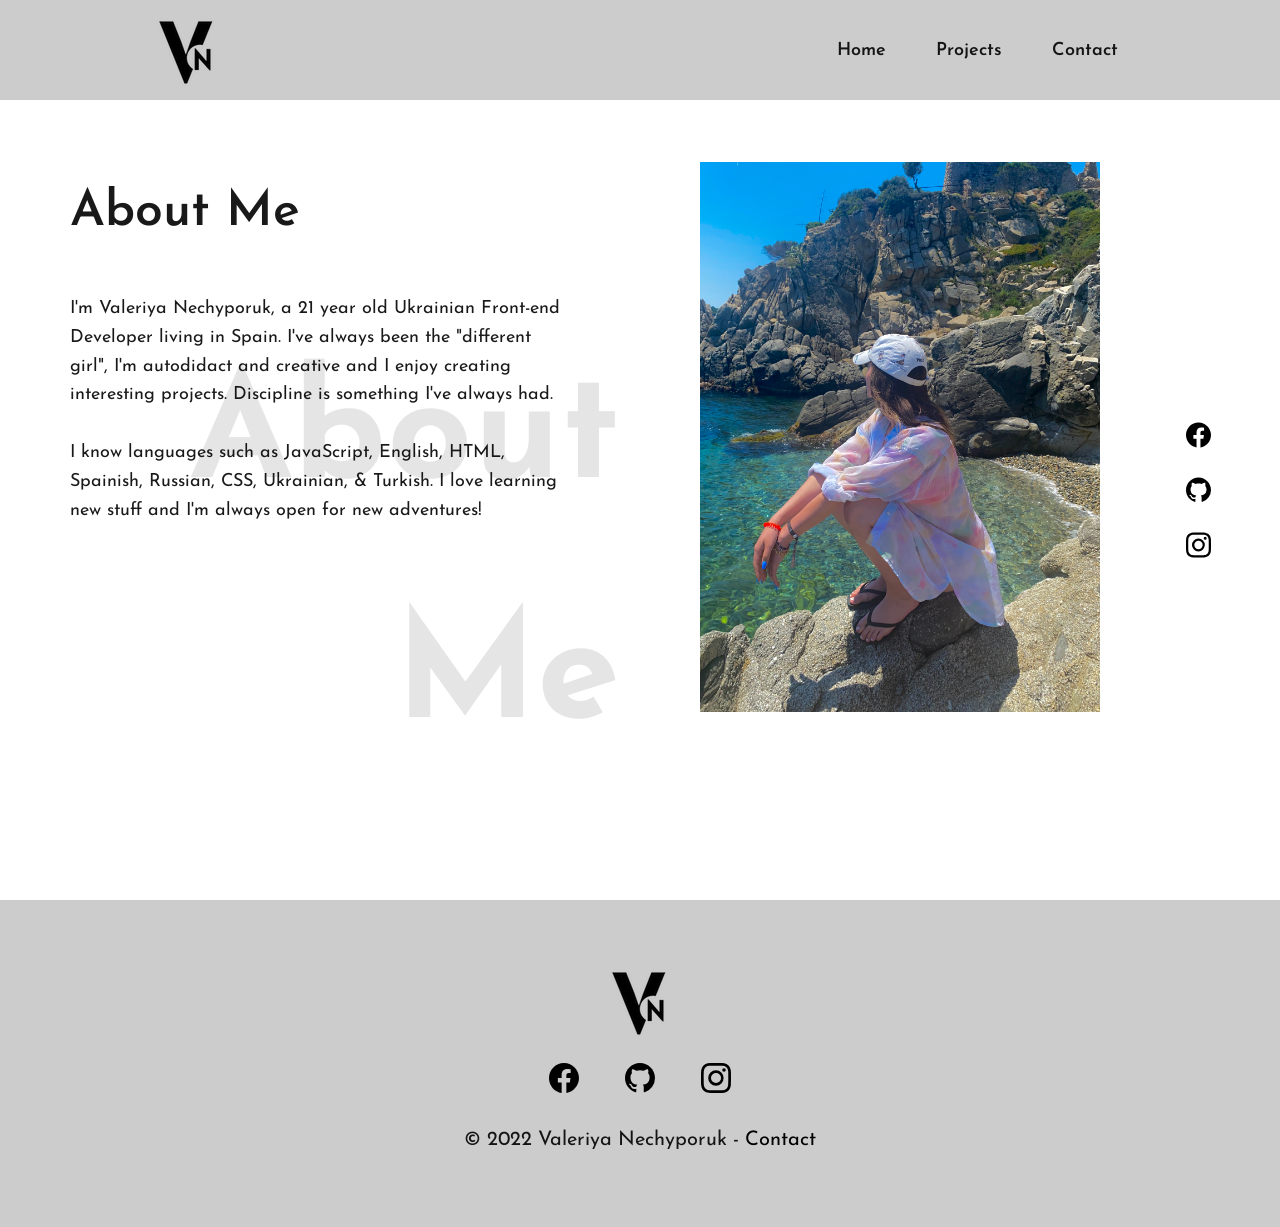
==== about-me.html @ a61e8189 "." ====
<!DOCTYPE html>
<html lang="en">
<head>
    <meta charset="UTF-8">
    <meta http-equiv="X-UA-Compatible" content="IE=edge">
    <meta name="viewport" content="width=device-width, initial-scale=1.0">
    <link rel="stylesheet" href="./styles/style.css">
    <title>About Me</title>
</head>
<body>
    <div class="wrapper">
        <header class="header2">
            <div class="container2">
                <div class="header2__wrap">
                    <div class="header2__nav">
                        <div class="header2__logo">
                            <a href="#" class="header2__logo-link">
                                <img src="./images/logo.png" alt="">
                            </a>
                        </div>
                        <ul class="header2__nav-list">
                            <li class="header2__nav-item">
                                <a href="./index.html" class="header2__nav-item-link">Home</a>
                            </li>
                            <li class="header2__nav-item">
                                <a href="#" class="header2__nav-item-link">Projects</a>
                            </li>
                            <li class="header2__nav-item">
                                <a href="#" class="header2__nav-item-link">Contact</a>
                            </li>
                        </ul>
                    </div>
                    <div class="header2__wrap2">
                        <div class="header2__col">
                            <div class="header2__info">
                                <h1 class="header2__title">About Me</h1>
                                <p class="header2__descr">I'm Valeriya Nechyporuk, a 21 year old Ukrainian Front-end Developer living in Spain.
                                    I've always been the "different girl", I'm autodidact and creative and I enjoy creating interesting
                                    projects.
                                    Discipline is something I've always had. <br><br>
                                    I know languages such as JavaScript, English, HTML, Spainish, Russian, CSS, Ukrainian, & Turkish.
                                    I love learning new stuff and I'm always open for new adventures!
                                </p>
                                <h2 class="header2__bg-text">About Me</h2>
                                <!-- <div class="header2__button">
                                    <a href="./index.html" class="btn">Ok, let's go back</a>
                                </div> -->
                            </div>
                        </div>
                        <div class="header2__col">
                            <div class="header2__image">
                                <img src="./images/lera.jpg" height="550px" width="400px">
                            </div>
                        </div>
                    </div>
                    <div class="header2__socials">
                        <a href="#">
                            <svg xmlns="http://www.w3.org/2000/svg" width="30" height="30" fill="currentColor"
                                class="bi bi-facebook" viewBox="0 0 16 16">
                                <path
                                    d="M16 8.049c0-4.446-3.582-8.05-8-8.05C3.58 0-.002 3.603-.002 8.05c0 4.017 2.926 7.347 6.75 7.951v-5.625h-2.03V8.05H6.75V6.275c0-2.017 1.195-3.131 3.022-3.131.876 0 1.791.157 1.791.157v1.98h-1.009c-.993 0-1.303.621-1.303 1.258v1.51h2.218l-.354 2.326H9.25V16c3.824-.604 6.75-3.934 6.75-7.951z" />
                            </svg>
                        </a>
                        <a href="https://github.com/valeriyanechy">
                            <svg xmlns="http://www.w3.org/2000/svg" width="30" height="30" fill="currentColor"
                                class="bi bi-github" viewBox="0 0 16 16">
                                <path
                                    d="M8 0C3.58 0 0 3.58 0 8c0 3.54 2.29 6.53 5.47 7.59.4.07.55-.17.55-.38 0-.19-.01-.82-.01-1.49-2.01.37-2.53-.49-2.69-.94-.09-.23-.48-.94-.82-1.13-.28-.15-.68-.52-.01-.53.63-.01 1.08.58 1.23.82.72 1.21 1.87.87 2.33.66.07-.52.28-.87.51-1.07-1.78-.2-3.64-.89-3.64-3.95 0-.87.31-1.59.82-2.15-.08-.2-.36-1.02.08-2.12 0 0 .67-.21 2.2.82.64-.18 1.32-.27 2-.27.68 0 1.36.09 2 .27 1.53-1.04 2.2-.82 2.2-.82.44 1.1.16 1.92.08 2.12.51.56.82 1.27.82 2.15 0 3.07-1.87 3.75-3.65 3.95.29.25.54.73.54 1.48 0 1.07-.01 1.93-.01 2.2 0 .21.15.46.55.38A8.012 8.012 0 0 0 16 8c0-4.42-3.58-8-8-8z" />
                            </svg>
                        </a>
                        <a href="#">
                            <svg xmlns="http://www.w3.org/2000/svg" width="30" height="30" fill="currentColor"
                                class="bi bi-instagram" viewBox="0 0 16 16">
                                <path
                                    d="M8 0C5.829 0 5.556.01 4.703.048 3.85.088 3.269.222 2.76.42a3.917 3.917 0 0 0-1.417.923A3.927 3.927 0 0 0 .42 2.76C.222 3.268.087 3.85.048 4.7.01 5.555 0 5.827 0 8.001c0 2.172.01 2.444.048 3.297.04.852.174 1.433.372 1.942.205.526.478.972.923 1.417.444.445.89.719 1.416.923.51.198 1.09.333 1.942.372C5.555 15.99 5.827 16 8 16s2.444-.01 3.298-.048c.851-.04 1.434-.174 1.943-.372a3.916 3.916 0 0 0 1.416-.923c.445-.445.718-.891.923-1.417.197-.509.332-1.09.372-1.942C15.99 10.445 16 10.173 16 8s-.01-2.445-.048-3.299c-.04-.851-.175-1.433-.372-1.941a3.926 3.926 0 0 0-.923-1.417A3.911 3.911 0 0 0 13.24.42c-.51-.198-1.092-.333-1.943-.372C10.443.01 10.172 0 7.998 0h.003zm-.717 1.442h.718c2.136 0 2.389.007 3.232.046.78.035 1.204.166 1.486.275.373.145.64.319.92.599.28.28.453.546.598.92.11.281.24.705.275 1.485.039.843.047 1.096.047 3.231s-.008 2.389-.047 3.232c-.035.78-.166 1.203-.275 1.485a2.47 2.47 0 0 1-.599.919c-.28.28-.546.453-.92.598-.28.11-.704.24-1.485.276-.843.038-1.096.047-3.232.047s-2.39-.009-3.233-.047c-.78-.036-1.203-.166-1.485-.276a2.478 2.478 0 0 1-.92-.598 2.48 2.48 0 0 1-.6-.92c-.109-.281-.24-.705-.275-1.485-.038-.843-.046-1.096-.046-3.233 0-2.136.008-2.388.046-3.231.036-.78.166-1.204.276-1.486.145-.373.319-.64.599-.92.28-.28.546-.453.92-.598.282-.11.705-.24 1.485-.276.738-.034 1.024-.044 2.515-.045v.002zm4.988 1.328a.96.96 0 1 0 0 1.92.96.96 0 0 0 0-1.92zm-4.27 1.122a4.109 4.109 0 1 0 0 8.217 4.109 4.109 0 0 0 0-8.217zm0 1.441a2.667 2.667 0 1 1 0 5.334 2.667 2.667 0 0 1 0-5.334z" />
                            </svg>
                        </a>
                    </div>
                </div>
            </div>
        </header>
        <footer class="footer2">
            <div class="container">
                <div class="footer__wrap">
                    <div class="footer__logo">
                        <a href="#" class="footer__logo-link">
                            <img src="./images/logo.png" alt="">
                        </a>
                    </div>
                    <div class="footer__socials">
                        <ul class="footer__links">
                            <li>
                                <a href="#">
                                    <svg xmlns="http://www.w3.org/2000/svg" width="30" height="30" fill="currentColor"
                                        class="bi bi-facebook" viewBox="0 0 16 16">
                                        <path
                                            d="M16 8.049c0-4.446-3.582-8.05-8-8.05C3.58 0-.002 3.603-.002 8.05c0 4.017 2.926 7.347 6.75 7.951v-5.625h-2.03V8.05H6.75V6.275c0-2.017 1.195-3.131 3.022-3.131.876 0 1.791.157 1.791.157v1.98h-1.009c-.993 0-1.303.621-1.303 1.258v1.51h2.218l-.354 2.326H9.25V16c3.824-.604 6.75-3.934 6.75-7.951z" />
                                    </svg>
                                </a>
                            </li>
                            <li>
                                <a href="https://github.com/valeriyanechy">
                                    <svg xmlns="http://www.w3.org/2000/svg" width="30" height="30" fill="currentColor"
                                        class="bi bi-github" viewBox="0 0 16 16">
                                        <path
                                            d="M8 0C3.58 0 0 3.58 0 8c0 3.54 2.29 6.53 5.47 7.59.4.07.55-.17.55-.38 0-.19-.01-.82-.01-1.49-2.01.37-2.53-.49-2.69-.94-.09-.23-.48-.94-.82-1.13-.28-.15-.68-.52-.01-.53.63-.01 1.08.58 1.23.82.72 1.21 1.87.87 2.33.66.07-.52.28-.87.51-1.07-1.78-.2-3.64-.89-3.64-3.95 0-.87.31-1.59.82-2.15-.08-.2-.36-1.02.08-2.12 0 0 .67-.21 2.2.82.64-.18 1.32-.27 2-.27.68 0 1.36.09 2 .27 1.53-1.04 2.2-.82 2.2-.82.44 1.1.16 1.92.08 2.12.51.56.82 1.27.82 2.15 0 3.07-1.87 3.75-3.65 3.95.29.25.54.73.54 1.48 0 1.07-.01 1.93-.01 2.2 0 .21.15.46.55.38A8.012 8.012 0 0 0 16 8c0-4.42-3.58-8-8-8z" />
                                    </svg>
                                </a>
                            </li>
                            <li>
                                <a href="#">
                                    <svg xmlns="http://www.w3.org/2000/svg" width="30" height="30" fill="currentColor"
                                        class="bi bi-instagram" viewBox="0 0 16 16">
                                        <path
                                            d="M8 0C5.829 0 5.556.01 4.703.048 3.85.088 3.269.222 2.76.42a3.917 3.917 0 0 0-1.417.923A3.927 3.927 0 0 0 .42 2.76C.222 3.268.087 3.85.048 4.7.01 5.555 0 5.827 0 8.001c0 2.172.01 2.444.048 3.297.04.852.174 1.433.372 1.942.205.526.478.972.923 1.417.444.445.89.719 1.416.923.51.198 1.09.333 1.942.372C5.555 15.99 5.827 16 8 16s2.444-.01 3.298-.048c.851-.04 1.434-.174 1.943-.372a3.916 3.916 0 0 0 1.416-.923c.445-.445.718-.891.923-1.417.197-.509.332-1.09.372-1.942C15.99 10.445 16 10.173 16 8s-.01-2.445-.048-3.299c-.04-.851-.175-1.433-.372-1.941a3.926 3.926 0 0 0-.923-1.417A3.911 3.911 0 0 0 13.24.42c-.51-.198-1.092-.333-1.943-.372C10.443.01 10.172 0 7.998 0h.003zm-.717 1.442h.718c2.136 0 2.389.007 3.232.046.78.035 1.204.166 1.486.275.373.145.64.319.92.599.28.28.453.546.598.92.11.281.24.705.275 1.485.039.843.047 1.096.047 3.231s-.008 2.389-.047 3.232c-.035.78-.166 1.203-.275 1.485a2.47 2.47 0 0 1-.599.919c-.28.28-.546.453-.92.598-.28.11-.704.24-1.485.276-.843.038-1.096.047-3.232.047s-2.39-.009-3.233-.047c-.78-.036-1.203-.166-1.485-.276a2.478 2.478 0 0 1-.92-.598 2.48 2.48 0 0 1-.6-.92c-.109-.281-.24-.705-.275-1.485-.038-.843-.046-1.096-.046-3.233 0-2.136.008-2.388.046-3.231.036-.78.166-1.204.276-1.486.145-.373.319-.64.599-.92.28-.28.546-.453.92-.598.282-.11.705-.24 1.485-.276.738-.034 1.024-.044 2.515-.045v.002zm4.988 1.328a.96.96 0 1 0 0 1.92.96.96 0 0 0 0-1.92zm-4.27 1.122a4.109 4.109 0 1 0 0 8.217 4.109 4.109 0 0 0 0-8.217zm0 1.441a2.667 2.667 0 1 1 0 5.334 2.667 2.667 0 0 1 0-5.334z" />
                                    </svg>
                                </a>
                            </li>
                        </ul>
                        <div class="footer__contact">
                            ©
                            <script>
                                document.write(newDate().getFullYear() + ' ');
                            </script>
                            2022 Valeriya Nechyporuk -
                            <a href="mailto:valeriyanechyporuk@gmail.com" class="contact-link">Contact</a>
                        </div>
                    </div>
                </div>
            </div>
        </footer>
    </div> 
</body>
</html>
---- styles/style.css ----
@import url("https://fonts.googleapis.com/css2?family=Roboto+Mono:ital,wght@0,300;0,400;0,500;0,700;1,300&display=swap");
@import url("https://fonts.googleapis.com/css2?family=Josefin+Sans:wght@300;400;500;600&display=swap");
* {
  box-sizing: border-box;
}
*:before, *:after {
  box-sizing: border-box;
}

html, body {
  height: 100%;
}

body {
  margin: 0;
  font: 400 20px/1.6 "Josefin Sans", Arial, Helvetica, sans-serif;
  color: rgba(0, 0, 0, 0.9);
  background-color: #fff;
}

ul, ol, li {
  margin: 0;
  padding: 0;
  list-style: none;
}

h1, h2, h3, h4, h5, h6, p, span {
  margin: 0;
}

a {
  text-decoration: none;
  color: #000;
  transition: all 0.3s;
}

.wrapper {
  overflow: hidden;
}

.container {
  max-width: 1170px;
  margin: 0 auto;
}

.container2 {
  margin: 0 auto;
}

.btn {
  font-family: "Josefin Sans", Arial, Helvetica, sans-serif;
  font-size: 18px;
  display: inline-flex;
  justify-content: center;
  align-items: center;
  text-align: center;
  cursor: pointer;
  width: 175px;
  height: 50px;
  font-weight: 500;
  border-radius: 10px 10px;
  padding: 5px 5px;
  border: 1px solid #00a1ff;
  color: #000;
  background-color: #fff;
  transition: all 0.3s;
}
.btn-items {
  font-family: "Josefin Sans", Arial, Helvetica, sans-serif;
  font-size: 15px;
  display: inline-flex;
  justify-content: center;
  align-items: center;
  text-align: center;
  cursor: pointer;
  width: 145px;
  height: 40px;
  font-weight: 500;
  border-radius: 10px 10px;
  padding: 5px 5px;
  border: 1px solid #00a1ff;
  color: #fff;
  background-color: #00a1ff;
  transition: all 0.3s;
}
.btn-items:hover {
  box-shadow: 0px 7px 10px rgba(0, 26, 255, 0.301);
  background-color: #fff;
  color: #000;
}
.btn:hover {
  box-shadow: 0px 7px 10px rgba(0, 26, 255, 0.301);
  background-color: #00a1ff;
  color: #fff;
}

.header {
  padding: 0 0 50px;
}
.header__wrap {
  min-height: 100vh;
  display: flex;
  flex-direction: column;
}
.header__nav {
  display: flex;
  justify-content: space-between;
  align-items: center;
  z-index: 1;
}
.header__nav-list {
  display: flex;
}
.header__nav-item {
  padding: 0 25px;
}
.header__nav-item-link {
  position: relative;
  color: rgba(0, 0, 0, 0.9);
  font-family: "Josefin Sans", Arial, Helvetica, sans-serif;
  font-size: 18px;
  font-weight: 600;
}
.header__nav-item-link:before {
  position: absolute;
  content: "";
  left: 0;
  bottom: -3px;
  width: 0;
  height: 2px;
  background-color: #00a1ff;
  transition: all 0.3s;
}
.header__nav-item-link:hover::before {
  width: 50%;
}
.header__nav-item-link:after {
  position: absolute;
  content: "";
  right: 0;
  bottom: -3px;
  width: 0;
  height: 2px;
  background-color: #00a1ff;
  transition: all 0.3s;
}
.header__nav-item-link:hover::after {
  width: 50%;
}
.header__logo {
  z-index: 1;
  line-height: 0;
}
.header__logo-link {
  display: block;
  position: relative;
  overflow: hidden;
}
.header__info {
  flex-grow: 1;
  display: flex;
  flex-direction: column;
  justify-content: center;
  padding-bottom: 35px;
}
.header__image {
  left: 0;
  top: 0;
  position: absolute;
  background: no-repeat left center/cover;
}
.header__title {
  z-index: 1;
  margin-bottom: 30px;
  max-width: 575px;
  height: 50px;
  width: 22ch;
  font: 600 50px/0.9 "Josefin Sans", Arial, Helvetica, sans-serif;
  animation: write 2s steps(19), blink 0.5s step-end infinite alternate;
  white-space: nowrap;
  overflow: hidden;
}
.header__descr {
  z-index: 1;
  margin-bottom: 30px;
  max-width: 210px;
  font-size: 18px;
  font-style: italic;
  transition: all 0.3s;
}
.header__descr:hover {
  color: #00a1ff;
}
.header__button {
  z-index: 1;
  display: flex;
  margin: 0 0 20px;
}
.header__socials {
  z-index: 1;
  position: absolute;
  right: 5%;
  bottom: 35%;
}
.header__socials svg {
  width: 25px;
  display: block;
  margin: 25px 5px;
  transition: all 0.3s;
}
.header__socials svg:hover {
  color: #910aff;
}
.header__scroll {
  position: relative;
  z-index: 1;
  left: 50%;
  width: 20px;
  height: 20px;
  transform: rotate(45deg);
}
.header__scroll span {
  position: absolute;
  left: 0;
  top: 0;
  width: 100%;
  height: 100%;
  box-sizing: border-box;
  border: none;
  border-bottom: 2px solid #00a1ff;
  border-right: 2px solid #00a1ff;
  animation: animate 1s linear infinite;
}
.header__scroll span:nth-child(1) {
  top: -30px;
  left: -30px;
  animation-delay: 0s;
}
.header__scroll span:nth-child(2) {
  top: -15px;
  left: -15px;
  animation-delay: 0.3s;
}
.header__scroll span:nth-child(3) {
  top: 0;
  left: 0;
  animation-delay: 0.5s;
}
.header__scroll span:nth-child(4) {
  top: 15px;
  left: 15px;
  animation-delay: 0.7s;
}

@keyframes animate {
  0% {
    border-color: rgba(255, 13, 13, 0.925);
    transform: translate(0, 0);
  }
  20% {
    border-color: #ffe600;
    transform: translate(15px, 15px);
  }
  100% {
    border-color: #00a1ff;
  }
}
@keyframes write {
  from {
    width: 0;
  }
}
@keyframes blink {
  50% {
    border-color: transparent;
  }
}
.main {
  padding: 50px 0;
  background-color: #f3f3f3;
}
.main__wrap {
  letter-spacing: -0.36em;
  margin: 0 -15px;
  position: relative;
}
.main__text {
  display: block;
  overflow: hidden;
  letter-spacing: normal;
}
.main__text-title {
  text-align: center;
  margin: 20px 0;
  font: 600 40px/1.3 "Josefin Sans", Arial, Helvetica, sans-serif;
}
.main__text-descr {
  margin: 30px 0;
  font-weight: 300;
  font-size: 20px;
  text-align: center;
}
.main__item {
  margin: 30px 0 120px;
}
.main__item-img {
  display: block;
  position: relative;
  margin-left: auto;
  margin-right: auto;
  background-size: cover;
  background-repeat: no-repeat;
  width: 72%;
  opacity: 1;
  height: 480px;
  background-position: 50%;
  box-shadow: 0 20px 80px 0 rgba(0, 0, 0, 0.45);
  transition: all 0.35s ease;
}
.main__item-img-image {
  filter: brightness(50%);
  z-index: -99;
}
.main__item-img span {
  position: absolute;
  visibility: hidden;
  opacity: 0;
  letter-spacing: normal;
  top: -50px;
  right: -33px;
  font-size: 140px;
  font-weight: 600;
  z-index: 99;
  color: #fff;
  transform: all 0.3s;
}
.main__item-img:hover::before {
  transform: scaleX(0);
  transform-origin: bottom right;
}
.main__item-img:hover::before {
  transform: scaleX(1);
  transform-origin: bottom left;
}
.main__item-img:before {
  content: " ";
  transform-origin: bottom right;
  display: block;
  position: absolute;
  background: linear-gradient(90deg, rgba(6, 0, 120, 0.587272409) 0%, rgba(9, 9, 121, 0.6236869748) 2%, rgba(0, 170, 255, 0.5396533613) 100%);
  top: 0;
  right: 0;
  bottom: 0;
  left: 0;
  inset: 0 0 0 0;
  transition: transform 0.3s ease;
  transform: scaleX(0);
  z-index: 99;
}
.main__item-img:hover span {
  visibility: visible;
  opacity: 1;
  transform: scale(1.1);
}
.main__item-text {
  letter-spacing: normal;
  display: block;
  position: absolute;
  top: 60%;
  left: 5%;
  z-index: 99;
  transition: all 0.3s;
}
.main__item-text-title {
  color: #fff;
  font: 600 40px/1.3 "Josefin Sans", Arial, Helvetica, sans-serif;
}
.main__item-text-descr {
  padding: 10px 0;
  color: #fff;
  font-size: 20px;
  font-style: italic;
}
.main__item-text-btn {
  padding-top: 10px;
}
.main__item-text:hover {
  transform: scale(1.05);
}

.skills {
  padding: 20px 0;
  background-color: #2f324b;
}
.skills__wrap {
  width: 90%;
  max-width: 900px;
  margin: 10px auto;
  text-align: center;
}
.skills__info {
  display: block;
  overflow: hidden;
  letter-spacing: normal;
}
.skills__title {
  text-align: center;
  margin-bottom: 20px;
  font: 600 40px/1.3 "Josefin Sans", Arial, Helvetica, sans-serif;
  color: #fff;
}
.skills__badge {
  margin: 1.5em 3em;
  width: 6.4em;
  height: 6.4em;
  border-radius: 20%;
  display: inline-block;
  top: 0;
  transition: all 0.2s ease;
  box-shadow: 8px 10px 12px 3px rgba(0, 0, 0, 0.43);
  transition: all 0.3s;
}
.skills__badge:hover {
  transform: scale(1.1);
}
.skills__rounded {
  width: 70px;
  height: 70px;
  background: #fff;
  position: absolute;
  margin: 29px;
  z-index: 10;
  border-radius: 30%;
  box-shadow: 8px 8px 8px 2px rgba(0, 0, 0, 0.23);
}
.skills__rounded img {
  position: absolute;
  display: inline-block;
  top: 22%;
  left: 22%;
}

.blue {
  background: dodgerblue;
  color: deepskyblue;
}

.orange {
  background: #ff9900;
  color: #ff9900;
}

.gold {
  background: #ffe600;
  color: #ffe600;
}

.pink {
  background: #ff84cc;
  color: #ff84cc;
}

.footer {
  padding: 6% 0;
  background-color: rgba(181, 180, 180, 0.65);
  width: 100%;
}
.footer__wrap {
  margin: 0 auto;
  width: 1000px;
}
.footer__logo {
  z-index: 1;
  line-height: 0;
  text-align: center;
}
.footer__logo-link {
  display: block;
  position: relative;
  overflow: hidden;
  margin: 0 auto 12px;
}
.footer__socials {
  position: relative;
  width: 100%;
  text-align: center !important;
}
.footer__links {
  display: block;
  padding: 0;
  margin: 10px 0;
  text-align: center;
}
.footer__links li {
  display: inline-block;
  padding: 0 20px;
  transition: all 0.3s;
}
.footer__links li svg:hover {
  color: #910aff;
}
.footer__contact {
  margin: 20px 0;
}

.contact-link {
  position: relative;
}
.contact-link:before {
  position: absolute;
  content: "";
  left: 0;
  bottom: -3px;
  width: 0;
  height: 2px;
  background-color: #00a1ff;
  transition: all 0.3s;
}
.contact-link:hover::before {
  width: 50%;
}
.contact-link:after {
  position: absolute;
  content: "";
  right: 0;
  bottom: -3px;
  width: 0;
  height: 2px;
  background-color: #00a1ff;
  transition: all 0.3s;
}
.contact-link:hover::after {
  width: 50%;
}

#btn_back-to-top {
  position: fixed;
  bottom: 30px;
  right: 35px;
  width: 50px;
  height: 45px;
  background-color: transparent;
  display: none;
}
#btn_back-to-top:hover {
  background-color: #00a1ff;
}
#btn_back-to-top span {
  color: #00a1ff;
  top: 2px;
}
#btn_back-to-top:hover span {
  color: #fff;
}

.header2__wrap {
  min-height: 100vh;
  display: flex;
  flex-direction: column;
}
.header2__nav {
  display: flex;
  justify-content: space-between;
  align-items: center;
  background-color: rgba(0, 0, 0, 0.2);
  z-index: 1;
  padding: 0 137px;
}
.header2__nav-list {
  display: flex;
}
.header2__nav-item {
  padding: 0 25px;
}
.header2__nav-item-link {
  position: relative;
  color: rgba(0, 0, 0, 0.9);
  font-family: "Josefin Sans", Arial, Helvetica, sans-serif;
  font-size: 18px;
  font-weight: 600;
}
.header2__nav-item-link:before {
  position: absolute;
  content: "";
  left: 0;
  bottom: -3px;
  width: 0;
  height: 2px;
  background-color: #00a1ff;
  transition: all 0.3s;
}
.header2__nav-item-link:hover::before {
  width: 50%;
}
.header2__nav-item-link:after {
  position: absolute;
  content: "";
  right: 0;
  bottom: -3px;
  width: 0;
  height: 2px;
  background-color: #00a1ff;
  transition: all 0.3s;
}
.header2__nav-item-link:hover::after {
  width: 50%;
}
.header2__logo {
  z-index: 1;
  line-height: 0;
}
.header2__logo-link {
  display: block;
  position: relative;
  overflow: hidden;
}
.header2__wrap2 {
  letter-spacing: -0.36em;
  margin: 30px 50px;
}
.header2__col {
  width: 50%;
  display: inline-block;
  letter-spacing: normal;
  vertical-align: middle;
}
.header2__info {
  margin: 0 20px;
  background-color: transparent;
}
.header2__title {
  margin-top: 60px;
  text-align: left;
  font: 600 50px/0.9 "Josefin Sans", Arial, Helvetica, sans-serif;
}
.header2__descr {
  max-width: 500px;
  margin: 60px 0;
  font-size: 18px;
  transition: all 0.3s;
}
.header2__bg-text {
  position: relative;
  text-align: right;
  z-index: -1;
  bottom: 265px;
  left: 10%;
  height: 170px;
  width: 495px;
  font-size: 150px;
  color: rgba(0, 0, 0, 0.1);
}
.header2__image {
  display: block;
  position: relative;
  overflow: hidden;
  padding: 0 30px;
}
.header2__image img {
  margin: 0 30px;
}
.header2__socials {
  z-index: 1;
  position: absolute;
  right: 5%;
  bottom: 35%;
}
.header2__socials svg {
  width: 25px;
  display: block;
  margin: 25px 5px;
  transition: all 0.3s;
}
.header2__socials svg:hover {
  color: #910aff;
}

.footer2 {
  padding: 4% 0;
  background-color: rgba(0, 0, 0, 0.2);
  width: 100%;
}

/*# sourceMappingURL=style.css.map */
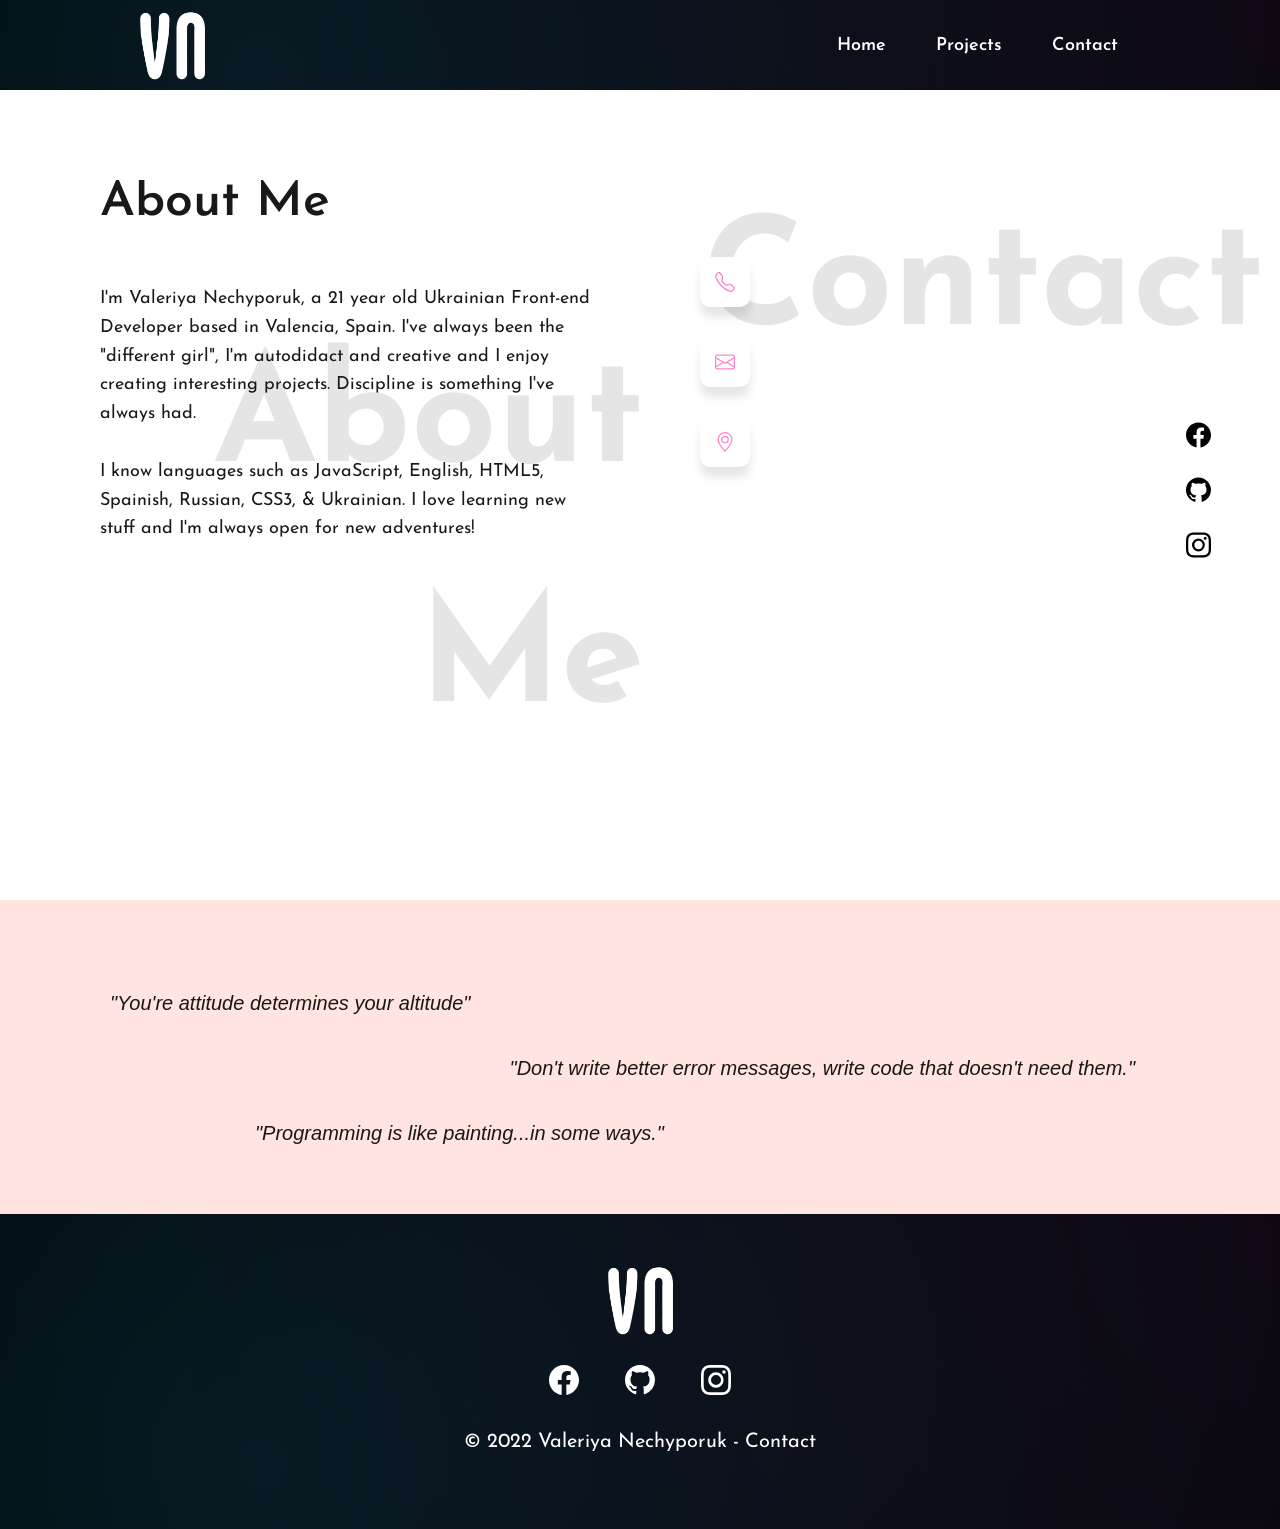
==== commit 22109ade: "changes" ====
--- a/about-me.html
+++ b/about-me.html
@@ -14,8 +14,8 @@
                 <div class="header2__wrap">
                     <div class="header2__nav">
                         <div class="header2__logo">
-                            <a href="#" class="header2__logo-link">
-                                <img src="./images/logo.png" alt="">
+                            <a href="./index.html" class="header2__logo-link">
+                                <img src="./images/logo-w.png" width="70px" height="70px">
                             </a>
                         </div>
                         <ul class="header2__nav-list">
@@ -34,23 +34,44 @@
                         <div class="header2__col">
                             <div class="header2__info">
                                 <h1 class="header2__title">About Me</h1>
-                                <p class="header2__descr">I'm Valeriya Nechyporuk, a 21 year old Ukrainian Front-end Developer living in Spain.
+                                <p class="header2__descr">I'm Valeriya Nechyporuk, a 21 year old Ukrainian Front-end Developer based in Valencia, Spain.
                                     I've always been the "different girl", I'm autodidact and creative and I enjoy creating interesting
                                     projects.
                                     Discipline is something I've always had. <br><br>
-                                    I know languages such as JavaScript, English, HTML, Spainish, Russian, CSS, Ukrainian, & Turkish.
+                                    I know languages such as JavaScript, English, HTML5, Spainish, Russian, CSS3, & Ukrainian.
                                     I love learning new stuff and I'm always open for new adventures!
                                 </p>
                                 <h2 class="header2__bg-text">About Me</h2>
-                                <!-- <div class="header2__button">
-                                    <a href="./index.html" class="btn">Ok, let's go back</a>
-                                </div> -->
                             </div>
                         </div>
                         <div class="header2__col">
-                            <div class="header2__image">
-                                <img src="./images/lera.jpg" height="550px" width="400px">
+                            <div class='header2__links'>
+                                <div class='header2__btn flex-center' id="phone">
+                                    <svg xmlns="http://www.w3.org/2000/svg" width="20" height="20" fill="currentColor" class="bi bi-telephone"
+                                        viewBox="0 0 16 16">
+                                        <path
+                                            d="M3.654 1.328a.678.678 0 0 0-1.015-.063L1.605 2.3c-.483.484-.661 1.169-.45 1.77a17.568 17.568 0 0 0 4.168 6.608 17.569 17.569 0 0 0 6.608 4.168c.601.211 1.286.033 1.77-.45l1.034-1.034a.678.678 0 0 0-.063-1.015l-2.307-1.794a.678.678 0 0 0-.58-.122l-2.19.547a1.745 1.745 0 0 1-1.657-.459L5.482 8.062a1.745 1.745 0 0 1-.46-1.657l.548-2.19a.678.678 0 0 0-.122-.58L3.654 1.328zM1.884.511a1.745 1.745 0 0 1 2.612.163L6.29 2.98c.329.423.445.974.315 1.494l-.547 2.19a.678.678 0 0 0 .178.643l2.457 2.457a.678.678 0 0 0 .644.178l2.189-.547a1.745 1.745 0 0 1 1.494.315l2.306 1.794c.829.645.905 1.87.163 2.611l-1.034 1.034c-.74.74-1.846 1.065-2.877.702a18.634 18.634 0 0 1-7.01-4.42 18.634 18.634 0 0 1-4.42-7.009c-.362-1.03-.037-2.137.703-2.877L1.885.511z" />
+                                    </svg><a href="tel:+34674419965">+34 674419965</a>
+                                </div>
+                            
+                                <div class='header2__btn flex-center' id="email">
+                                    <svg xmlns="http://www.w3.org/2000/svg" width="20" height="20" fill="currentColor" class="bi bi-envelope"
+                                        viewBox="0 0 16 16">
+                                        <path
+                                            d="M0 4a2 2 0 0 1 2-2h12a2 2 0 0 1 2 2v8a2 2 0 0 1-2 2H2a2 2 0 0 1-2-2V4Zm2-1a1 1 0 0 0-1 1v.217l7 4.2 7-4.2V4a1 1 0 0 0-1-1H2Zm13 2.383-4.708 2.825L15 11.105V5.383Zm-.034 6.876-5.64-3.471L8 9.583l-1.326-.795-5.64 3.47A1 1 0 0 0 2 13h12a1 1 0 0 0 .966-.741ZM1 11.105l4.708-2.897L1 5.383v5.722Z" />
+                                    </svg><a href="mailto:valeriyanechyporuk@gmail.com">valeriyanechyporuk@gmail.com</a>
+                                </div>
+                            
+                                <div class='header2__btn flex-center' id="location">
+                                    <svg xmlns="http://www.w3.org/2000/svg" width="20" height="20" fill="currentColor" class="bi bi-geo-alt"
+                                        viewBox="0 0 16 16">
+                                        <path
+                                            d="M12.166 8.94c-.524 1.062-1.234 2.12-1.96 3.07A31.493 31.493 0 0 1 8 14.58a31.481 31.481 0 0 1-2.206-2.57c-.726-.95-1.436-2.008-1.96-3.07C3.304 7.867 3 6.862 3 6a5 5 0 0 1 10 0c0 .862-.305 1.867-.834 2.94zM8 16s6-5.686 6-10A6 6 0 0 0 2 6c0 4.314 6 10 6 10z" />
+                                        <path d="M8 8a2 2 0 1 1 0-4 2 2 0 0 1 0 4zm0 1a3 3 0 1 0 0-6 3 3 0 0 0 0 6z" />
+                                    </svg><span>Valencia, Spain</span>
+                                </div>
                             </div>
+                            <h2 class="header2__bg-text2">Contact</h2>
                         </div>
                     </div>
                     <div class="header2__socials">
@@ -79,16 +100,31 @@
                 </div>
             </div>
         </header>
+        <div class="prefooter">
+            <div class="container">
+                <div class="prefooter__wrap">
+                    <div class="prefooter__item1">
+                        <p>"You're attitude determines your altitude"</p>
+                    </div>
+                    <div class="prefooter__item2">
+                        <p>"Programming is like painting...in some ways."</p>
+                    </div>
+                    <div class="prefooter__item3">
+                        <p>"Don't write better error messages, write code that doesn't need them."</p>
+                    </div>
+                </div>
+            </div>
+        </div>
         <footer class="footer2">
             <div class="container">
-                <div class="footer__wrap">
-                    <div class="footer__logo">
-                        <a href="#" class="footer__logo-link">
-                            <img src="./images/logo.png" alt="">
+                <div class="footer2__wrap">
+                    <div class="footer2__logo">
+                        <a href="#" class="footer2__logo-link">
+                            <img src="./images/logo-w.png" width="70px" height="70px">
                         </a>
                     </div>
-                    <div class="footer__socials">
-                        <ul class="footer__links">
+                    <div class="footer2__socials">
+                        <ul class="footer2__links">
                             <li>
                                 <a href="#">
                                     <svg xmlns="http://www.w3.org/2000/svg" width="30" height="30" fill="currentColor"
@@ -117,7 +153,7 @@
                                 </a>
                             </li>
                         </ul>
-                        <div class="footer__contact">
+                        <div class="footer2__contact">
                             ©
                             <script>
                                 document.write(newDate().getFullYear() + ' ');
--- a/styles/style.css
+++ b/styles/style.css
@@ -94,8 +94,14 @@
   color: #fff;
 }
 
+#btn-contact {
+  cursor: pointer;
+}
+
 .header {
-  padding: 0 0 50px;
+  padding-bottom: 30px;
+  background-color: #000;
+  background-image: radial-gradient(circle at top right, rgba(121, 68, 154, 0.13), transparent), radial-gradient(circle at 20% 80%, rgba(41, 196, 255, 0.13), transparent);
 }
 .header__wrap {
   min-height: 100vh;
@@ -106,7 +112,6 @@
   display: flex;
   justify-content: space-between;
   align-items: center;
-  z-index: 1;
 }
 .header__nav-list {
   display: flex;
@@ -116,7 +121,7 @@
 }
 .header__nav-item-link {
   position: relative;
-  color: rgba(0, 0, 0, 0.9);
+  color: #fff;
   font-family: "Josefin Sans", Arial, Helvetica, sans-serif;
   font-size: 18px;
   font-weight: 600;
@@ -148,7 +153,7 @@
   width: 50%;
 }
 .header__logo {
-  z-index: 1;
+  margin: 20px 0;
   line-height: 0;
 }
 .header__logo-link {
@@ -158,19 +163,12 @@
 }
 .header__info {
   flex-grow: 1;
-  display: flex;
-  flex-direction: column;
-  justify-content: center;
+  position: absolute;
   padding-bottom: 35px;
-}
-.header__image {
-  left: 0;
-  top: 0;
-  position: absolute;
-  background: no-repeat left center/cover;
+  top: 40%;
+  color: #fff;
 }
 .header__title {
-  z-index: 1;
   margin-bottom: 30px;
   max-width: 575px;
   height: 50px;
@@ -181,7 +179,6 @@
   overflow: hidden;
 }
 .header__descr {
-  z-index: 1;
   margin-bottom: 30px;
   max-width: 210px;
   font-size: 18px;
@@ -192,12 +189,10 @@
   color: #00a1ff;
 }
 .header__button {
-  z-index: 1;
   display: flex;
   margin: 0 0 20px;
 }
 .header__socials {
-  z-index: 1;
   position: absolute;
   right: 5%;
   bottom: 35%;
@@ -207,6 +202,7 @@
   display: block;
   margin: 25px 5px;
   transition: all 0.3s;
+  color: #fff;
 }
 .header__socials svg:hover {
   color: #910aff;
@@ -215,6 +211,7 @@
   position: relative;
   z-index: 1;
   left: 50%;
+  bottom: -580px;
   width: 20px;
   height: 20px;
   transform: rotate(45deg);
@@ -254,11 +251,11 @@
 
 @keyframes animate {
   0% {
-    border-color: rgba(255, 13, 13, 0.925);
+    border-color: #ff84cc;
     transform: translate(0, 0);
   }
   20% {
-    border-color: #ffe600;
+    border-color: #910aff;
     transform: translate(15px, 15px);
   }
   100% {
@@ -275,6 +272,18 @@
     border-color: transparent;
   }
 }
+.circle {
+  position: absolute;
+  width: 30px;
+  height: 30px;
+  border: 1px solid #00a1ff;
+  border-radius: 15px;
+}
+
+canvas {
+  position: fixed;
+}
+
 .main {
   padding: 50px 0;
   background-color: #f3f3f3;
@@ -390,7 +399,8 @@
 
 .skills {
   padding: 20px 0;
-  background-color: #2f324b;
+  background-color: #000;
+  background-image: radial-gradient(circle at top right, rgba(121, 68, 154, 0.13), transparent), radial-gradient(circle at 20% 80%, rgba(41, 196, 255, 0.13), transparent);
 }
 .skills__wrap {
   width: 90%;
@@ -446,8 +456,8 @@
 }
 
 .orange {
-  background: #ff9900;
-  color: #ff9900;
+  background: #ee9002;
+  color: #ee9002;
 }
 
 .gold {
@@ -460,9 +470,14 @@
   color: #ff84cc;
 }
 
+.purple {
+  background: #910aff;
+  color: #910aff;
+}
+
 .footer {
   padding: 6% 0;
-  background-color: rgba(181, 180, 180, 0.65);
+  background-color: #fff;
   width: 100%;
 }
 .footer__wrap {
@@ -478,7 +493,7 @@
   display: block;
   position: relative;
   overflow: hidden;
-  margin: 0 auto 12px;
+  margin-bottom: 30px;
 }
 .footer__socials {
   position: relative;
@@ -497,7 +512,7 @@
   transition: all 0.3s;
 }
 .footer__links li svg:hover {
-  color: #910aff;
+  color: #ff84cc;
 }
 .footer__contact {
   margin: 20px 0;
@@ -562,9 +577,10 @@
   display: flex;
   justify-content: space-between;
   align-items: center;
-  background-color: rgba(0, 0, 0, 0.2);
   z-index: 1;
   padding: 0 137px;
+  background-color: #000;
+  background-image: radial-gradient(circle at top right, rgba(121, 68, 154, 0.13), transparent), radial-gradient(circle at 20% 80%, rgba(41, 196, 255, 0.13), transparent);
 }
 .header2__nav-list {
   display: flex;
@@ -574,7 +590,7 @@
 }
 .header2__nav-item-link {
   position: relative;
-  color: rgba(0, 0, 0, 0.9);
+  color: #fff;
   font-family: "Josefin Sans", Arial, Helvetica, sans-serif;
   font-size: 18px;
   font-weight: 600;
@@ -613,6 +629,7 @@
   display: block;
   position: relative;
   overflow: hidden;
+  margin: 10px 0;
 }
 .header2__wrap2 {
   letter-spacing: -0.36em;
@@ -620,6 +637,7 @@
 }
 .header2__col {
   width: 50%;
+  padding: 0 30px 0;
   display: inline-block;
   letter-spacing: normal;
   vertical-align: middle;
@@ -631,7 +649,38 @@
 .header2__title {
   margin-top: 60px;
   text-align: left;
+  position: relative;
+  overflow: hidden;
+  display: block;
   font: 600 50px/0.9 "Josefin Sans", Arial, Helvetica, sans-serif;
+}
+.header2__title::after {
+  content: "";
+  position: absolute;
+  top: 0;
+  right: 0;
+  width: 100%;
+  height: 100%;
+  background: #ff84cc;
+  animation: a-ltr-after 1s cubic-bezier(0.77, 0, 0.18, 1) forwards;
+  transform: translateX(-101%);
+}
+.header2__title::before {
+  content: "";
+  position: absolute;
+  top: 0;
+  right: 0;
+  width: 100%;
+  height: 100%;
+  background: #fff;
+  animation: a-ltr-before 1s cubic-bezier(0.77, 0, 0.18, 1) forwards;
+  transform: translateX(0);
+}
+.header2__title:nth-of-type(1)::before, .header2__title:nth-of-type(1)::after {
+  animation-delay: 0.2s;
+}
+.header2__title:nth-of-type(1)::before, .header2__title:nth-of-type(1)::after {
+  animation-delay: 0.8s;
 }
 .header2__descr {
   max-width: 500px;
@@ -643,21 +692,51 @@
   position: relative;
   text-align: right;
   z-index: -1;
-  bottom: 265px;
+  bottom: 300px;
   left: 10%;
   height: 170px;
   width: 495px;
   font-size: 150px;
   color: rgba(0, 0, 0, 0.1);
 }
-.header2__image {
-  display: block;
-  position: relative;
+.header2__links {
+  display: block;
+}
+.header2__btn {
+  cursor: pointer;
+  height: 50px;
+  width: 50px;
+  color: rgba(0, 0, 0, 0.9);
+  border-radius: 10px;
+  box-shadow: 0px 10px 10px rgba(0, 0, 0, 0.1);
+  background: #fff;
+  margin: 30px;
+  transition: 1s;
+}
+.header2__btn a, .header2__btn span {
+  width: 0px;
   overflow: hidden;
-  padding: 0 30px;
-}
-.header2__image img {
-  margin: 0 30px;
+  transition: all 0.3s;
+  text-align: center;
+}
+.header2__btn:hover {
+  width: 350px;
+  border-radius: 5px;
+}
+.header2__btn:hover a, .header2__btn:hover span {
+  padding: 10px;
+  width: max-content;
+}
+.header2__bg-text2 {
+  position: relative;
+  text-align: right;
+  z-index: -1;
+  bottom: 330px;
+  left: 6%;
+  height: 170px;
+  width: 495px;
+  font-size: 150px;
+  color: rgba(0, 0, 0, 0.1);
 }
 .header2__socials {
   z-index: 1;
@@ -675,10 +754,301 @@
   color: #910aff;
 }
 
+.prefooter {
+  padding: 6% 0;
+  width: 100%;
+  background-color: mistyrose;
+}
+.prefooter__wrap {
+  padding: 80px 0;
+  display: flex;
+  position: relative;
+}
+.prefooter__item1 {
+  font-size: 20px;
+  font-style: italic;
+  position: absolute;
+  top: 10px;
+  left: 55px;
+}
+.prefooter__item2 {
+  font-size: 20px;
+  font-style: italic;
+  position: absolute;
+  top: 140px;
+  left: 200px;
+}
+.prefooter__item3 {
+  font-size: 20px;
+  font-style: italic;
+  position: absolute;
+  top: 75px;
+  right: 90px;
+}
+
 .footer2 {
   padding: 4% 0;
-  background-color: rgba(0, 0, 0, 0.2);
   width: 100%;
+  background-color: #000;
+  background-image: radial-gradient(circle at top right, rgba(121, 68, 154, 0.13), transparent), radial-gradient(circle at 20% 80%, rgba(41, 196, 255, 0.13), transparent);
+}
+.footer2__wrap {
+  margin: 0 auto;
+  width: 1000px;
+}
+.footer2__logo {
+  z-index: 1;
+  line-height: 0;
+  text-align: center;
+}
+.footer2__logo-link {
+  display: block;
+  position: relative;
+  overflow: hidden;
+  margin-bottom: 30px;
+}
+.footer2__socials {
+  position: relative;
+  width: 100%;
+  text-align: center !important;
+  color: #fff;
+}
+.footer2__links {
+  display: block;
+  padding: 0;
+  margin: 10px 0;
+  text-align: center;
+}
+.footer2__links li {
+  display: inline-block;
+  padding: 0 20px;
+  transition: all 0.3s;
+}
+.footer2__links li a svg {
+  color: #fff;
+}
+.footer2__links li a svg:hover {
+  color: #ff84cc;
+}
+.footer2__contact {
+  margin: 20px 0;
+}
+
+.contact-link {
+  position: relative;
+  color: #fff;
+}
+.contact-link:before {
+  position: absolute;
+  content: "";
+  left: 0;
+  bottom: -3px;
+  width: 0;
+  height: 2px;
+  background-color: #00a1ff;
+  transition: all 0.3s;
+}
+.contact-link:hover::before {
+  width: 50%;
+}
+.contact-link:after {
+  position: absolute;
+  content: "";
+  right: 0;
+  bottom: -3px;
+  width: 0;
+  height: 2px;
+  background-color: #00a1ff;
+  transition: all 0.3s;
+}
+.contact-link:hover::after {
+  width: 50%;
+}
+
+.flex-center {
+  display: flex;
+  justify-content: center;
+  align-items: center;
+}
+
+#phone svg, #email svg, #location svg {
+  fill: #ff84cc;
+}
+
+@keyframes a-ltr-after {
+  0% {
+    transform: translateX(-100%);
+  }
+  100% {
+    transform: translateX(101%);
+  }
+}
+@keyframes a-ltr-before {
+  0% {
+    transform: translateX(0);
+  }
+  100% {
+    transform: translateX(200%);
+  }
+}
+@keyframes rev-block {
+  0% {
+    left: 0;
+    width: 0%;
+  }
+  50% {
+    left: 0;
+    width: 100%;
+  }
+  100% {
+    left: 100%;
+    width: 0%;
+  }
+}
+@keyframes appear-text {
+  0% {
+    opacity: 0;
+  }
+  100% {
+    opacity: 1;
+  }
+}
+.modal {
+  display: none;
+  position: fixed;
+  z-index: 1000;
+  padding-top: 100px;
+  left: 0;
+  top: 0;
+  width: 100%;
+  height: 100%;
+  overflow: auto;
+  background-color: black;
+  background-color: rgba(0, 0, 0, 0.5);
+}
+
+.modal-content {
+  position: relative;
+  margin: auto;
+  z-index: 1000;
+  padding: 0;
+  width: 95%;
+  max-width: 60rem;
+  max-height: 33rem;
+  overflow: hidden;
+  border-radius: 2px;
+  -webkit-animation-name: animatetop;
+  -webkit-animation-duration: 0.4s;
+  animation-name: animatetop;
+  animation-duration: 0.4s;
+  background: #fff;
+  -webkit-box-shadow: 0px 0px 19px 3px rgba(0, 0, 0, 0.08);
+  -moz-box-shadow: 0px 0px 19px 3px rgba(0, 0, 0, 0.08);
+  box-shadow: 0px 0px 19px 3px rgba(0, 0, 0, 0.08);
+  display: flex;
+  align-items: center;
+  justify-content: space-between;
+}
+
+.modal-content-left,
+.modal-content-right {
+  flex: 0 1 auto;
+}
+
+.modal-content-left {
+  flex: 2;
+}
+
+.modal-content-left img {
+  z-index: 10;
+  width: 40rem;
+  max-width: 95%;
+  margin: 0;
+  padding: 0;
+  display: block;
+  border-radius: 2px;
+}
+
+.modal-content-right {
+  flex: 2;
+  max-width: 100%;
+  padding: 1rem 3rem;
+}
+
+@-webkit-keyframes animatetop {
+  from {
+    top: -300px;
+    opacity: 0;
+  }
+  to {
+    top: 0;
+    opacity: 1;
+  }
+}
+@keyframes animatetop {
+  from {
+    top: -300px;
+    opacity: 0;
+  }
+  to {
+    top: 0;
+    opacity: 1;
+  }
+}
+.close,
+.close-imp {
+  color: #000;
+  font-size: 2rem;
+  padding: 0 1rem;
+  border-radius: 2px;
+  transition: 0.4s ease-out;
+}
+
+.close:hover,
+.close:focus,
+.close-imp:hover,
+.close-imp:focus {
+  color: #00a1ff;
+  text-decoration: none;
+  cursor: pointer;
+}
+
+.modal-header {
+  display: flex;
+  justify-content: space-between;
+  margin: 0;
+  padding: 0;
+}
+
+fieldset {
+  display: block;
+  margin: 2px;
+  border: 1px solid #00a1ff;
+  border-radius: 5px 5px;
+}
+fieldset input {
+  text-rendering: auto;
+  color: rgba(0, 0, 0, 0.9);
+  display: inline-block;
+  text-align: start;
+  appearance: none;
+  cursor: text;
+  background-color: #fff;
+  border: none;
+}
+fieldset textarea {
+  display: inline-block;
+  text-rendering: auto;
+  text-align: start;
+  cursor: text;
+  overflow-wrap: break-word;
+  column-count: initial !important;
+  background-color: #fff;
+  color: rgba(0, 0, 0, 0.9);
+  border: none;
+}
+fieldset:nth-child(7) {
+  border: none;
 }
 
 /*# sourceMappingURL=style.css.map */
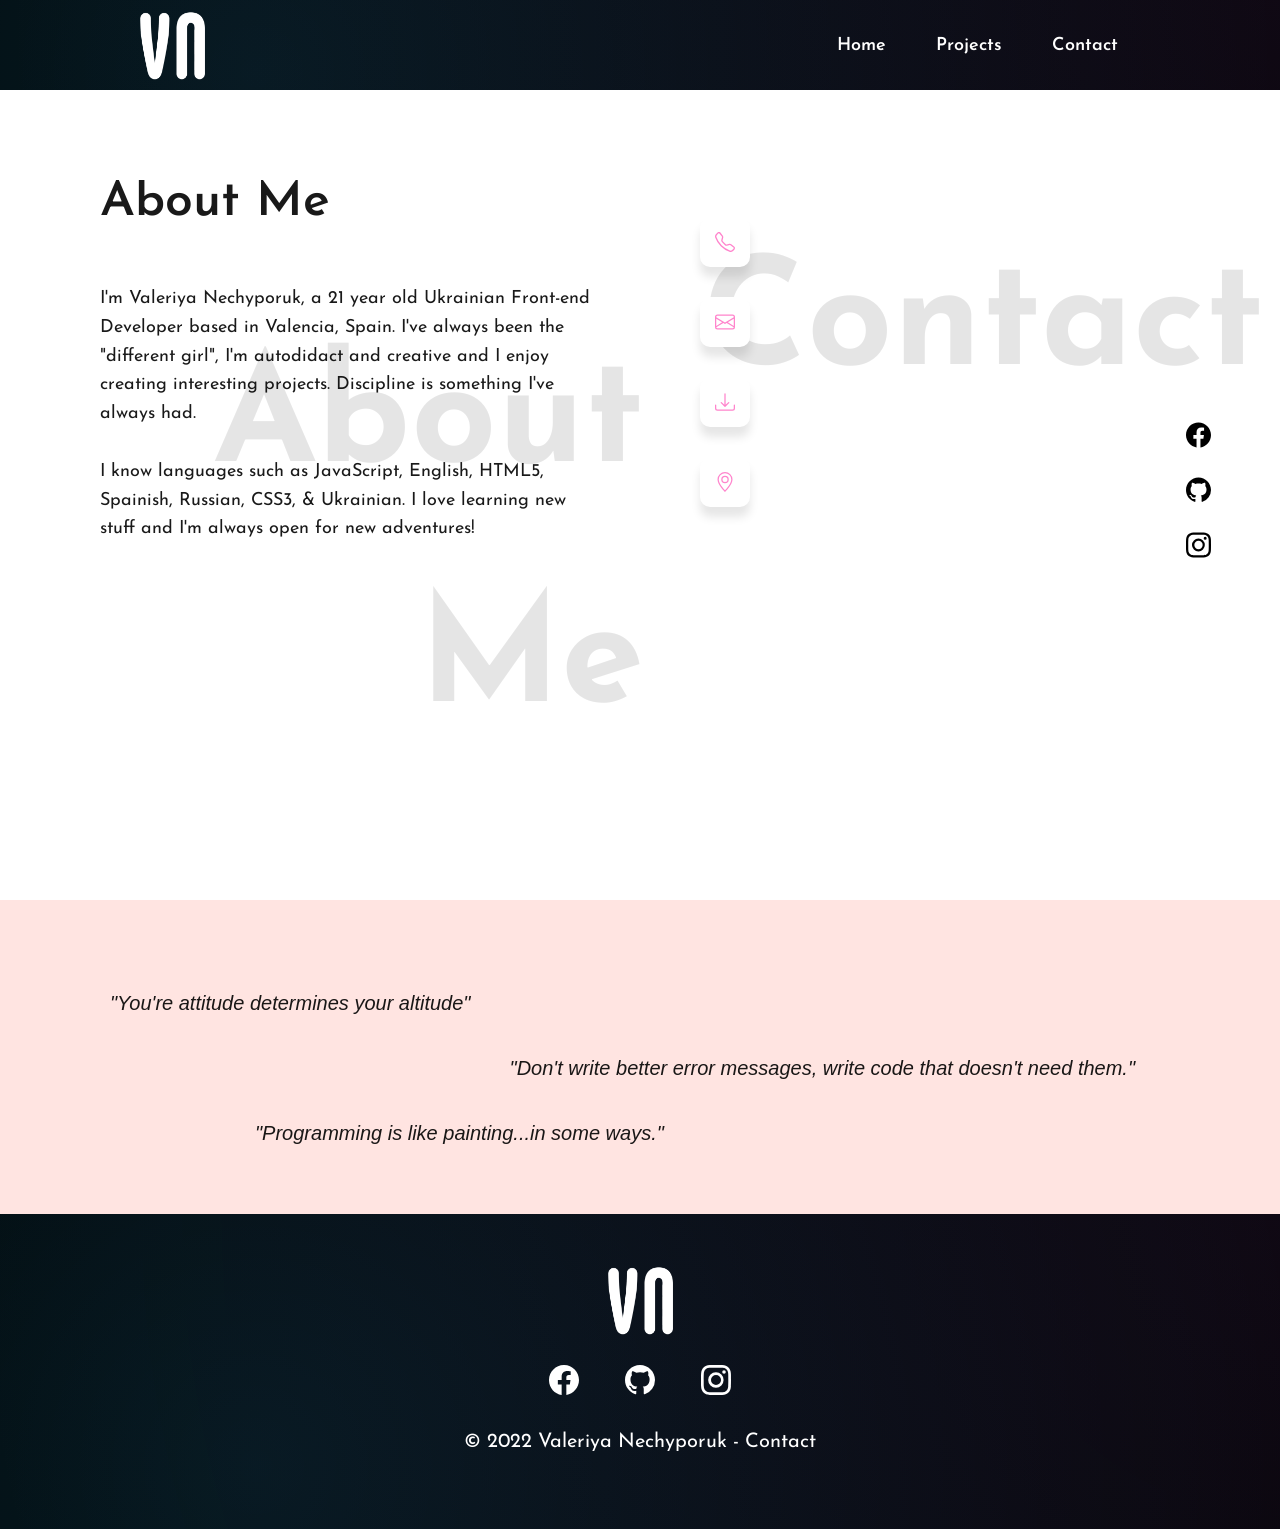
==== commit d0312e0f: "." ====
--- a/about-me.html
+++ b/about-me.html
@@ -23,7 +23,7 @@
                                 <a href="./index.html" class="header2__nav-item-link">Home</a>
                             </li>
                             <li class="header2__nav-item">
-                                <a href="#" class="header2__nav-item-link">Projects</a>
+                                <a href="./index.html" class="header2__nav-item-link">Projects</a>
                             </li>
                             <li class="header2__nav-item">
                                 <a href="#" class="header2__nav-item-link">Contact</a>
@@ -61,6 +61,16 @@
                                             d="M0 4a2 2 0 0 1 2-2h12a2 2 0 0 1 2 2v8a2 2 0 0 1-2 2H2a2 2 0 0 1-2-2V4Zm2-1a1 1 0 0 0-1 1v.217l7 4.2 7-4.2V4a1 1 0 0 0-1-1H2Zm13 2.383-4.708 2.825L15 11.105V5.383Zm-.034 6.876-5.64-3.471L8 9.583l-1.326-.795-5.64 3.47A1 1 0 0 0 2 13h12a1 1 0 0 0 .966-.741ZM1 11.105l4.708-2.897L1 5.383v5.722Z" />
                                     </svg><a href="mailto:valeriyanechyporuk@gmail.com">valeriyanechyporuk@gmail.com</a>
                                 </div>
+
+                                <div class='header2__btn flex-center' id="resume">
+                                    <svg xmlns="http://www.w3.org/2000/svg" width="20" height="20" fill="currentColor" class="bi bi-download"
+                                        viewBox="0 0 16 16">
+                                        <path
+                                            d="M.5 9.9a.5.5 0 0 1 .5.5v2.5a1 1 0 0 0 1 1h12a1 1 0 0 0 1-1v-2.5a.5.5 0 0 1 1 0v2.5a2 2 0 0 1-2 2H2a2 2 0 0 1-2-2v-2.5a.5.5 0 0 1 .5-.5z" />
+                                        <path
+                                            d="M7.646 11.854a.5.5 0 0 0 .708 0l3-3a.5.5 0 0 0-.708-.708L8.5 10.293V1.5a.5.5 0 0 0-1 0v8.793L5.354 8.146a.5.5 0 1 0-.708.708l3 3z" />
+                                    </svg><a href="./images/CV.pdf" download>Download my CV</a>
+                                </div>
                             
                                 <div class='header2__btn flex-center' id="location">
                                     <svg xmlns="http://www.w3.org/2000/svg" width="20" height="20" fill="currentColor" class="bi bi-geo-alt"
@@ -68,7 +78,7 @@
                                         <path
                                             d="M12.166 8.94c-.524 1.062-1.234 2.12-1.96 3.07A31.493 31.493 0 0 1 8 14.58a31.481 31.481 0 0 1-2.206-2.57c-.726-.95-1.436-2.008-1.96-3.07C3.304 7.867 3 6.862 3 6a5 5 0 0 1 10 0c0 .862-.305 1.867-.834 2.94zM8 16s6-5.686 6-10A6 6 0 0 0 2 6c0 4.314 6 10 6 10z" />
                                         <path d="M8 8a2 2 0 1 1 0-4 2 2 0 0 1 0 4zm0 1a3 3 0 1 0 0-6 3 3 0 0 0 0 6z" />
-                                    </svg><span>Valencia, Spain</span>
+                                    </svg><span>Currently in Spain</span>
                                 </div>
                             </div>
                             <h2 class="header2__bg-text2">Contact</h2>
--- a/styles/style.css
+++ b/styles/style.css
@@ -477,7 +477,7 @@
 
 .footer {
   padding: 6% 0;
-  background-color: #fff;
+  background-color: #f3f3f3;
   width: 100%;
 }
 .footer__wrap {
@@ -552,8 +552,8 @@
   position: fixed;
   bottom: 30px;
   right: 35px;
-  width: 50px;
-  height: 45px;
+  width: 40px;
+  height: 40px;
   background-color: transparent;
   display: none;
 }
@@ -562,7 +562,11 @@
 }
 #btn_back-to-top span {
   color: #00a1ff;
-  top: 2px;
+}
+#btn_back-to-top span svg {
+  position: absolute;
+  top: 4px;
+  left: 11%;
 }
 #btn_back-to-top:hover span {
   color: #fff;
@@ -785,6 +789,22 @@
   top: 75px;
   right: 90px;
 }
+.prefooter__item1 p, .prefooter__item2 p, .prefooter__item3 p {
+  opacity: 0;
+  animation: appear-text 0.0001s linear forwards;
+  animation-delay: 1.4s;
+}
+.prefooter__item1::after, .prefooter__item2::after, .prefooter__item3::after {
+  content: "";
+  top: 0;
+  left: 0;
+  position: absolute;
+  width: 0%;
+  height: 100%;
+  background: #ff84cc;
+  animation: rev-block 1.5s cubic-bezier(0.2, 1, 0.2, 1) forwards;
+  animation-delay: 1s;
+}
 
 .footer2 {
   padding: 4% 0;
@@ -871,7 +891,7 @@
   align-items: center;
 }
 
-#phone svg, #email svg, #location svg {
+#phone svg, #email svg, #location svg, #resume svg {
   fill: #ff84cc;
 }
 
@@ -913,142 +933,215 @@
     opacity: 1;
   }
 }
-.modal {
-  display: none;
-  position: fixed;
-  z-index: 1000;
-  padding-top: 100px;
+.contact {
+  padding-bottom: 50px;
+}
+
+.background {
+  display: flex;
+  justify-content: center;
+  align-items: center;
+  flex-direction: column;
+  background: #fff;
+  min-height: 95vh;
+}
+
+.text {
+  display: block;
+  overflow: hidden;
+  letter-spacing: normal;
+}
+
+.text-title {
+  text-align: center;
+  margin: 20px 0 30px;
+  font: 600 40px/1.3 "Josefin Sans", Arial, Helvetica, sans-serif;
+}
+
+.screen {
+  position: relative;
+  background: rgba(0, 0, 0, 0.9);
+  min-width: 800px;
+  border-radius: 15px;
+  box-shadow: 0 20px 80px 0 rgba(0, 0, 0, 0.45);
+}
+
+.screen:after {
+  content: "";
+  display: block;
+  position: absolute;
+  top: 0;
+  left: 20px;
+  right: 20px;
+  bottom: 0;
+  border-radius: 15px;
+  box-shadow: 0 20px 40px rgba(0, 0, 0, 0.4);
+  z-index: -1;
+}
+
+.screen-header {
+  display: flex;
+  align-items: center;
+  padding: 10px 20px;
+  background: #000;
+  border-top-left-radius: 15px;
+  border-top-right-radius: 15px;
+}
+
+.screen-header-left {
+  margin-right: auto;
+}
+
+.screen-header-button {
+  display: inline-block;
+  width: 8px;
+  height: 8px;
+  margin-right: 3px;
+  border-radius: 8px;
+  background: #fff;
+}
+
+.screen-header-button.close {
+  background: rgba(255, 87, 87, 0.925);
+}
+
+.screen-header-button.maximize {
+  background: #ffe600;
+}
+
+.screen-header-button.minimize {
+  background: #7ae47a;
+}
+
+.screen-header-right {
+  display: flex;
+}
+
+.screen-header-ellipsis {
+  width: 3px;
+  height: 3px;
+  margin-left: 2px;
+  border-radius: 8px;
+  background: #999;
+}
+
+.screen-body {
+  display: flex;
+}
+
+.screen-body-item {
+  flex: 1;
+  padding: 50px;
+}
+
+.screen-body-item.left {
+  display: flex;
+  flex-direction: column;
+}
+
+.app-title {
+  display: flex;
+  flex-direction: column;
+  position: relative;
+  color: #910aff;
+  font-size: 26px;
+}
+
+.app-title:after {
+  content: "";
+  display: block;
+  position: absolute;
   left: 0;
-  top: 0;
+  bottom: -10px;
+  width: 35px;
+  height: 4px;
+  background: #910aff;
+}
+
+.app-contact {
+  margin-top: auto;
+  font-size: 10px;
+  color: #fff;
+}
+
+.app-form-group {
+  margin-bottom: 15px;
+}
+
+.app-form-group.message {
+  margin-top: 40px;
+}
+
+.app-form-group.buttons {
+  margin-bottom: 0;
+  text-align: right;
+}
+
+.app-form-control {
   width: 100%;
-  height: 100%;
-  overflow: auto;
-  background-color: black;
-  background-color: rgba(0, 0, 0, 0.5);
-}
-
-.modal-content {
-  position: relative;
-  margin: auto;
-  z-index: 1000;
-  padding: 0;
-  width: 95%;
-  max-width: 60rem;
-  max-height: 33rem;
-  overflow: hidden;
-  border-radius: 2px;
-  -webkit-animation-name: animatetop;
-  -webkit-animation-duration: 0.4s;
-  animation-name: animatetop;
-  animation-duration: 0.4s;
-  background: #fff;
-  -webkit-box-shadow: 0px 0px 19px 3px rgba(0, 0, 0, 0.08);
-  -moz-box-shadow: 0px 0px 19px 3px rgba(0, 0, 0, 0.08);
-  box-shadow: 0px 0px 19px 3px rgba(0, 0, 0, 0.08);
-  display: flex;
-  align-items: center;
-  justify-content: space-between;
-}
-
-.modal-content-left,
-.modal-content-right {
-  flex: 0 1 auto;
-}
-
-.modal-content-left {
-  flex: 2;
-}
-
-.modal-content-left img {
-  z-index: 10;
-  width: 40rem;
-  max-width: 95%;
-  margin: 0;
-  padding: 0;
-  display: block;
-  border-radius: 2px;
-}
-
-.modal-content-right {
-  flex: 2;
-  max-width: 100%;
-  padding: 1rem 3rem;
-}
-
-@-webkit-keyframes animatetop {
-  from {
-    top: -300px;
-    opacity: 0;
-  }
-  to {
-    top: 0;
-    opacity: 1;
-  }
-}
-@keyframes animatetop {
-  from {
-    top: -300px;
-    opacity: 0;
-  }
-  to {
-    top: 0;
-    opacity: 1;
-  }
-}
-.close,
-.close-imp {
-  color: #000;
-  font-size: 2rem;
-  padding: 0 1rem;
-  border-radius: 2px;
-  transition: 0.4s ease-out;
-}
-
-.close:hover,
-.close:focus,
-.close-imp:hover,
-.close-imp:focus {
-  color: #00a1ff;
-  text-decoration: none;
+  padding: 10px 0;
+  background: none;
+  border: none;
+  border-bottom: 1px solid #666;
+  color: #fff;
+  font-size: 14px;
+  text-transform: uppercase;
+  outline: none;
+  transition: border-color 0.2s;
+}
+
+.app-form-control::placeholder {
+  color: #666;
+}
+
+.app-form-control:focus {
+  border-bottom-color: #fff;
+}
+
+.app-form-button {
+  background: none;
+  border: 1px solid #910aff;
+  border-radius: 3px;
+  padding: 5px;
+  color: #910aff;
+  font-size: 15px;
   cursor: pointer;
 }
 
-.modal-header {
-  display: flex;
-  justify-content: space-between;
-  margin: 0;
-  padding: 0;
-}
-
-fieldset {
-  display: block;
-  margin: 2px;
-  border: 1px solid #00a1ff;
-  border-radius: 5px 5px;
-}
-fieldset input {
-  text-rendering: auto;
-  color: rgba(0, 0, 0, 0.9);
-  display: inline-block;
-  text-align: start;
-  appearance: none;
-  cursor: text;
-  background-color: #fff;
-  border: none;
-}
-fieldset textarea {
-  display: inline-block;
-  text-rendering: auto;
-  text-align: start;
-  cursor: text;
-  overflow-wrap: break-word;
-  column-count: initial !important;
-  background-color: #fff;
-  color: rgba(0, 0, 0, 0.9);
-  border: none;
-}
-fieldset:nth-child(7) {
-  border: none;
+.app-form-button:hover {
+  background-color: #910aff;
+  color: #fff;
+}
+
+@media screen and (max-width: 520px) {
+  .screen-body {
+    flex-direction: column;
+  }
+
+  .screen-body-item.left {
+    margin-bottom: 30px;
+  }
+
+  .app-title {
+    flex-direction: row;
+  }
+
+  .app-title span {
+    margin-right: 12px;
+  }
+
+  .app-title:after {
+    display: none;
+  }
+}
+@media screen and (max-width: 600px) {
+  .screen-body {
+    padding: 40px;
+  }
+
+  .screen-body-item {
+    padding: 0;
+  }
 }
 
 /*# sourceMappingURL=style.css.map */
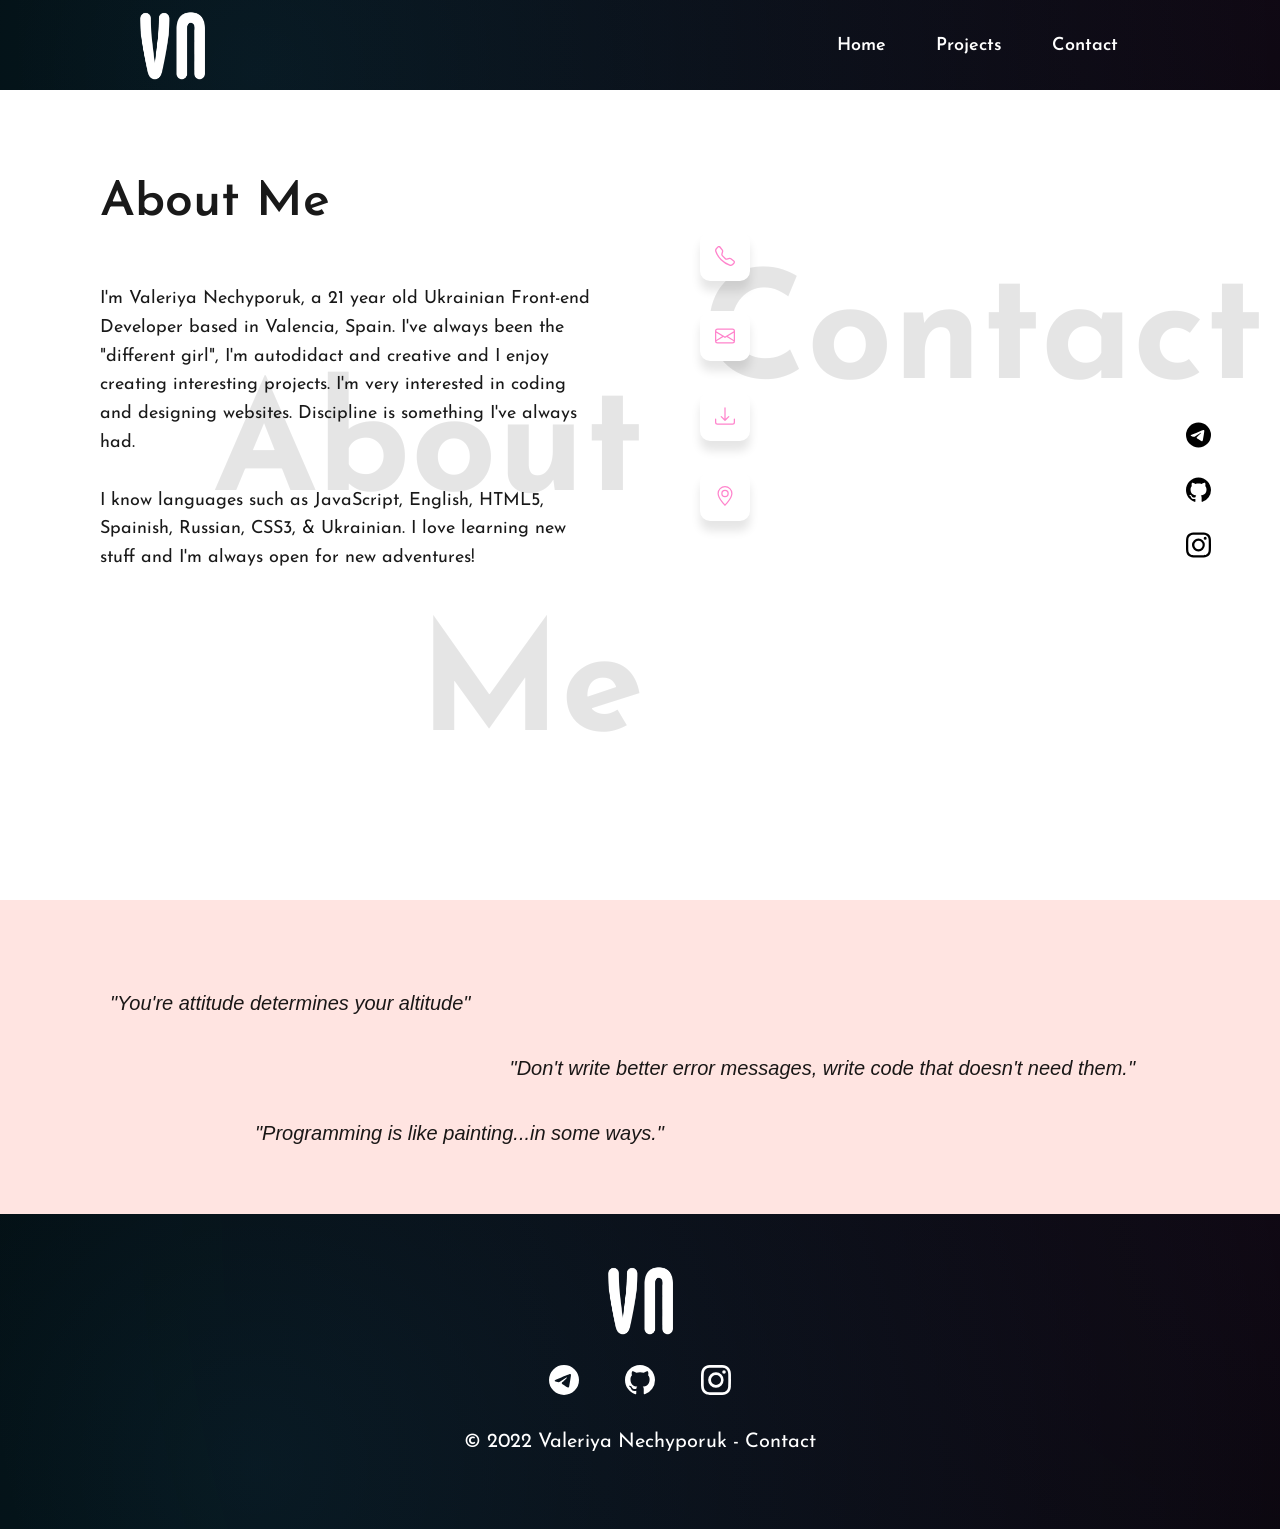
==== commit 6574fd02: "project page" ====
--- a/about-me.html
+++ b/about-me.html
@@ -36,7 +36,7 @@
                                 <h1 class="header2__title">About Me</h1>
                                 <p class="header2__descr">I'm Valeriya Nechyporuk, a 21 year old Ukrainian Front-end Developer based in Valencia, Spain.
                                     I've always been the "different girl", I'm autodidact and creative and I enjoy creating interesting
-                                    projects.
+                                    projects. I'm very interested in coding and designing websites.
                                     Discipline is something I've always had. <br><br>
                                     I know languages such as JavaScript, English, HTML5, Spainish, Russian, CSS3, & Ukrainian.
                                     I love learning new stuff and I'm always open for new adventures!
@@ -86,10 +86,10 @@
                     </div>
                     <div class="header2__socials">
                         <a href="#">
-                            <svg xmlns="http://www.w3.org/2000/svg" width="30" height="30" fill="currentColor"
-                                class="bi bi-facebook" viewBox="0 0 16 16">
+                            <svg xmlns="http://www.w3.org/2000/svg" width="30" height="30" fill="currentColor" class="bi bi-telegram"
+                                viewBox="0 0 16 16">
                                 <path
-                                    d="M16 8.049c0-4.446-3.582-8.05-8-8.05C3.58 0-.002 3.603-.002 8.05c0 4.017 2.926 7.347 6.75 7.951v-5.625h-2.03V8.05H6.75V6.275c0-2.017 1.195-3.131 3.022-3.131.876 0 1.791.157 1.791.157v1.98h-1.009c-.993 0-1.303.621-1.303 1.258v1.51h2.218l-.354 2.326H9.25V16c3.824-.604 6.75-3.934 6.75-7.951z" />
+                                    d="M16 8A8 8 0 1 1 0 8a8 8 0 0 1 16 0zM8.287 5.906c-.778.324-2.334.994-4.666 2.01-.378.15-.577.298-.595.442-.03.243.275.339.69.47l.175.055c.408.133.958.288 1.243.294.26.006.549-.1.868-.32 2.179-1.471 3.304-2.214 3.374-2.23.05-.012.12-.026.166.016.047.041.042.12.037.141-.03.129-1.227 1.241-1.846 1.817-.193.18-.33.307-.358.336a8.154 8.154 0 0 1-.188.186c-.38.366-.664.64.015 1.088.327.216.589.393.85.571.284.194.568.387.936.629.093.06.183.125.27.187.331.236.63.448.997.414.214-.02.435-.22.547-.82.265-1.417.786-4.486.906-5.751a1.426 1.426 0 0 0-.013-.315.337.337 0 0 0-.114-.217.526.526 0 0 0-.31-.093c-.3.005-.763.166-2.984 1.09z" />
                             </svg>
                         </a>
                         <a href="https://github.com/valeriyanechy">
@@ -137,10 +137,10 @@
                         <ul class="footer2__links">
                             <li>
                                 <a href="#">
-                                    <svg xmlns="http://www.w3.org/2000/svg" width="30" height="30" fill="currentColor"
-                                        class="bi bi-facebook" viewBox="0 0 16 16">
+                                    <svg xmlns="http://www.w3.org/2000/svg" width="30" height="30" fill="currentColor" class="bi bi-telegram"
+                                        viewBox="0 0 16 16">
                                         <path
-                                            d="M16 8.049c0-4.446-3.582-8.05-8-8.05C3.58 0-.002 3.603-.002 8.05c0 4.017 2.926 7.347 6.75 7.951v-5.625h-2.03V8.05H6.75V6.275c0-2.017 1.195-3.131 3.022-3.131.876 0 1.791.157 1.791.157v1.98h-1.009c-.993 0-1.303.621-1.303 1.258v1.51h2.218l-.354 2.326H9.25V16c3.824-.604 6.75-3.934 6.75-7.951z" />
+                                            d="M16 8A8 8 0 1 1 0 8a8 8 0 0 1 16 0zM8.287 5.906c-.778.324-2.334.994-4.666 2.01-.378.15-.577.298-.595.442-.03.243.275.339.69.47l.175.055c.408.133.958.288 1.243.294.26.006.549-.1.868-.32 2.179-1.471 3.304-2.214 3.374-2.23.05-.012.12-.026.166.016.047.041.042.12.037.141-.03.129-1.227 1.241-1.846 1.817-.193.18-.33.307-.358.336a8.154 8.154 0 0 1-.188.186c-.38.366-.664.64.015 1.088.327.216.589.393.85.571.284.194.568.387.936.629.093.06.183.125.27.187.331.236.63.448.997.414.214-.02.435-.22.547-.82.265-1.417.786-4.486.906-5.751a1.426 1.426 0 0 0-.013-.315.337.337 0 0 0-.114-.217.526.526 0 0 0-.31-.093c-.3.005-.763.166-2.984 1.09z" />
                                     </svg>
                                 </a>
                             </li>
--- a/styles/style.css
+++ b/styles/style.css
@@ -396,6 +396,16 @@
 .main__item-text:hover {
   transform: scale(1.05);
 }
+.main__item:nth-child(3) {
+  margin-bottom: 70px;
+}
+.main__btn {
+  letter-spacing: normal;
+}
+.main__btn a {
+  position: relative;
+  left: 43%;
+}
 
 .skills {
   padding: 20px 0;
@@ -962,7 +972,7 @@
   position: relative;
   background: rgba(0, 0, 0, 0.9);
   min-width: 800px;
-  border-radius: 15px;
+  border-radius: 3px;
   box-shadow: 0 20px 80px 0 rgba(0, 0, 0, 0.45);
 }
 
@@ -984,8 +994,7 @@
   align-items: center;
   padding: 10px 20px;
   background: #000;
-  border-top-left-radius: 15px;
-  border-top-right-radius: 15px;
+  border-radius: 3px;
 }
 
 .screen-header-left {
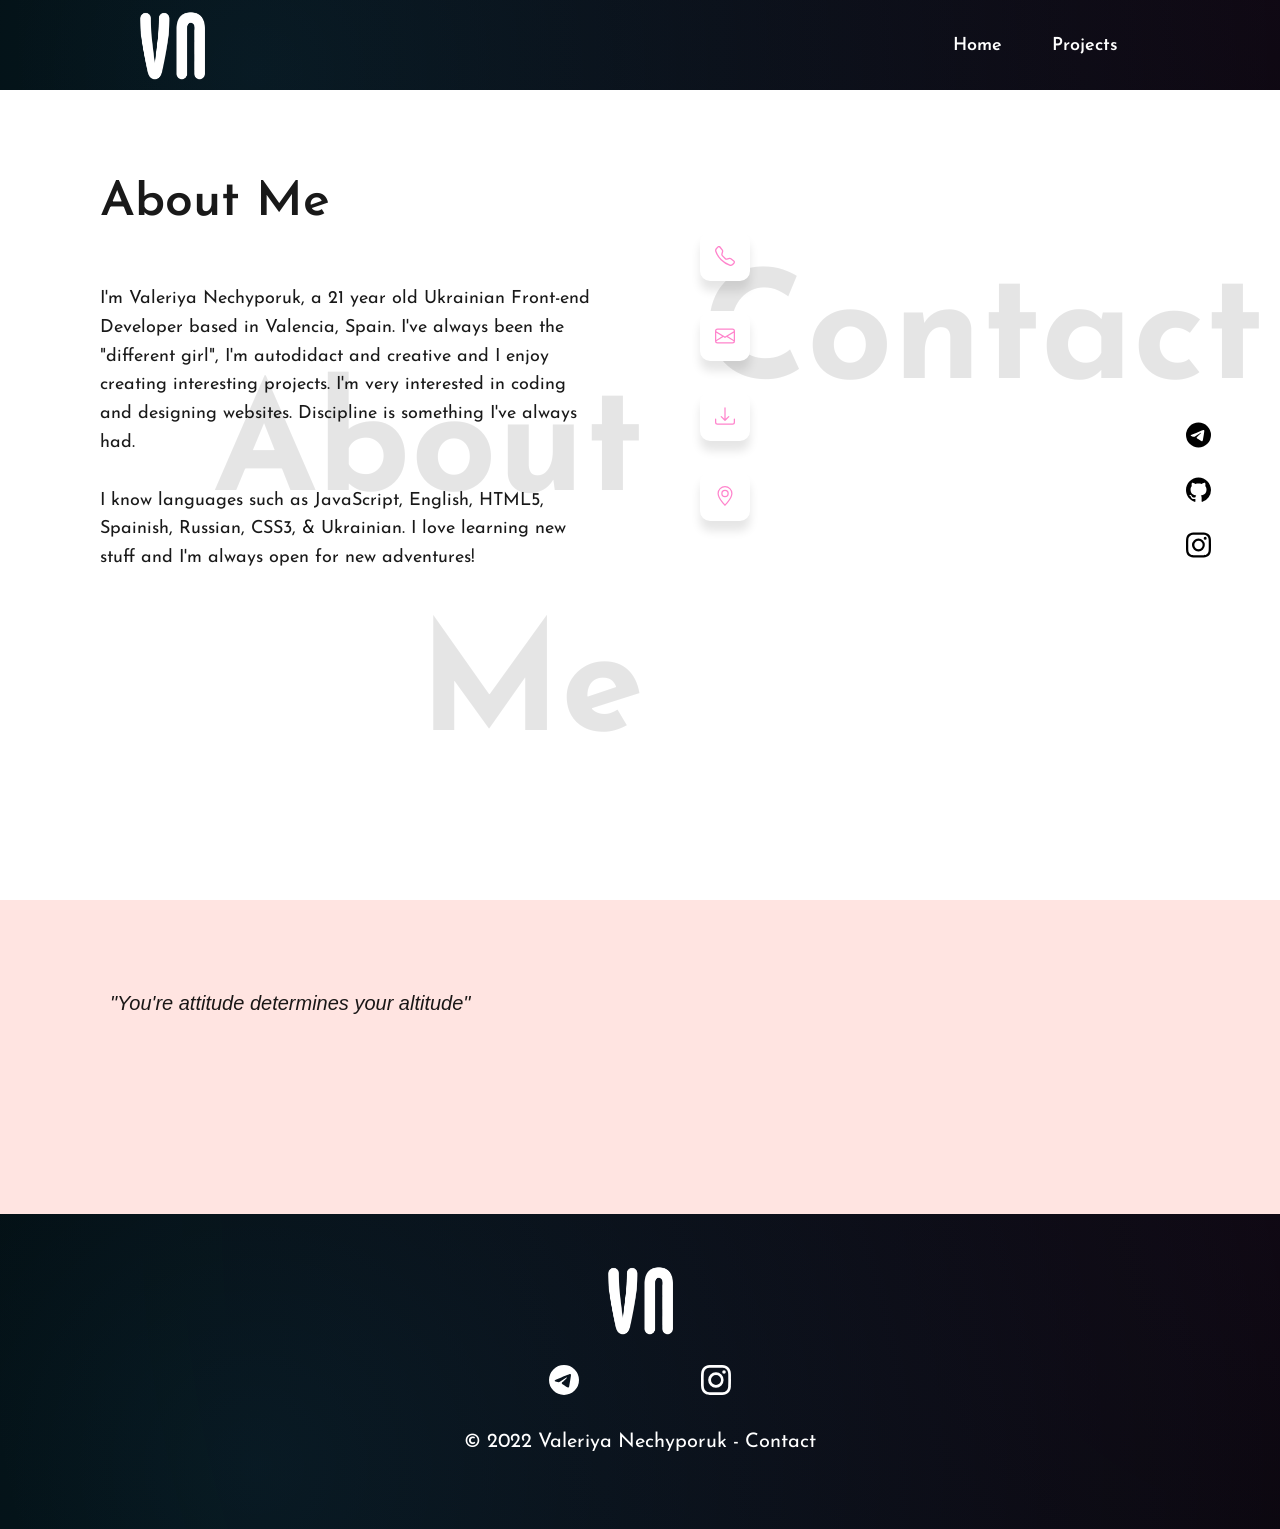
==== commit 7054ffa7: "new" ====
--- a/about-me.html
+++ b/about-me.html
@@ -23,10 +23,7 @@
                                 <a href="./index.html" class="header2__nav-item-link">Home</a>
                             </li>
                             <li class="header2__nav-item">
-                                <a href="./index.html" class="header2__nav-item-link">Projects</a>
-                            </li>
-                            <li class="header2__nav-item">
-                                <a href="#" class="header2__nav-item-link">Contact</a>
+                                <a href="./projects.html" class="header2__nav-item-link">Projects</a>
                             </li>
                         </ul>
                     </div>
@@ -69,7 +66,7 @@
                                             d="M.5 9.9a.5.5 0 0 1 .5.5v2.5a1 1 0 0 0 1 1h12a1 1 0 0 0 1-1v-2.5a.5.5 0 0 1 1 0v2.5a2 2 0 0 1-2 2H2a2 2 0 0 1-2-2v-2.5a.5.5 0 0 1 .5-.5z" />
                                         <path
                                             d="M7.646 11.854a.5.5 0 0 0 .708 0l3-3a.5.5 0 0 0-.708-.708L8.5 10.293V1.5a.5.5 0 0 0-1 0v8.793L5.354 8.146a.5.5 0 1 0-.708.708l3 3z" />
-                                    </svg><a href="./images/CV.pdf" download>Download my CV</a>
+                                    </svg><a href="./images/Resume.pdf" download>Download my resume</a>
                                 </div>
                             
                                 <div class='header2__btn flex-center' id="location">
--- a/styles/style.css
+++ b/styles/style.css
@@ -1152,5 +1152,65 @@
     padding: 0;
   }
 }
+.projects {
+  padding: 30px;
+}
+.projects__col {
+  width: 100%;
+  display: flex;
+  flex-direction: row;
+  flex-wrap: wrap;
+  justify-content: center;
+  padding: 30px;
+}
+.projects__card {
+  width: 300px;
+  height: 350px;
+  display: flex;
+  justify-content: center;
+  align-items: center;
+  border-radius: 10px;
+  padding: 15px 25px;
+  margin: 10px 25px;
+  cursor: pointer;
+  background-position: center;
+  background-size: cover;
+}
+
+.card1 {
+  background-image: url(/images/salon2.jpeg);
+}
+
+.card2 {
+  background-image: url(/images/skykons.jpeg);
+}
+
+.card3 {
+  background-image: url(/images/salon2.jpeg);
+}
+
+.card4 {
+  background-image: url(/images/salon2.jpeg);
+}
+
+.card5 {
+  background-image: url(/images/salon2.jpeg);
+}
+
+.card6 {
+  background-image: url(/images/salon2.jpeg);
+}
+
+.card7 {
+  background-image: url(/images/salon2.jpeg);
+}
+
+.card8 {
+  background-image: url(/images/salon2.jpeg);
+}
+
+.card9 {
+  background-image: url(/images/salon2.jpeg);
+}
 
 /*# sourceMappingURL=style.css.map */
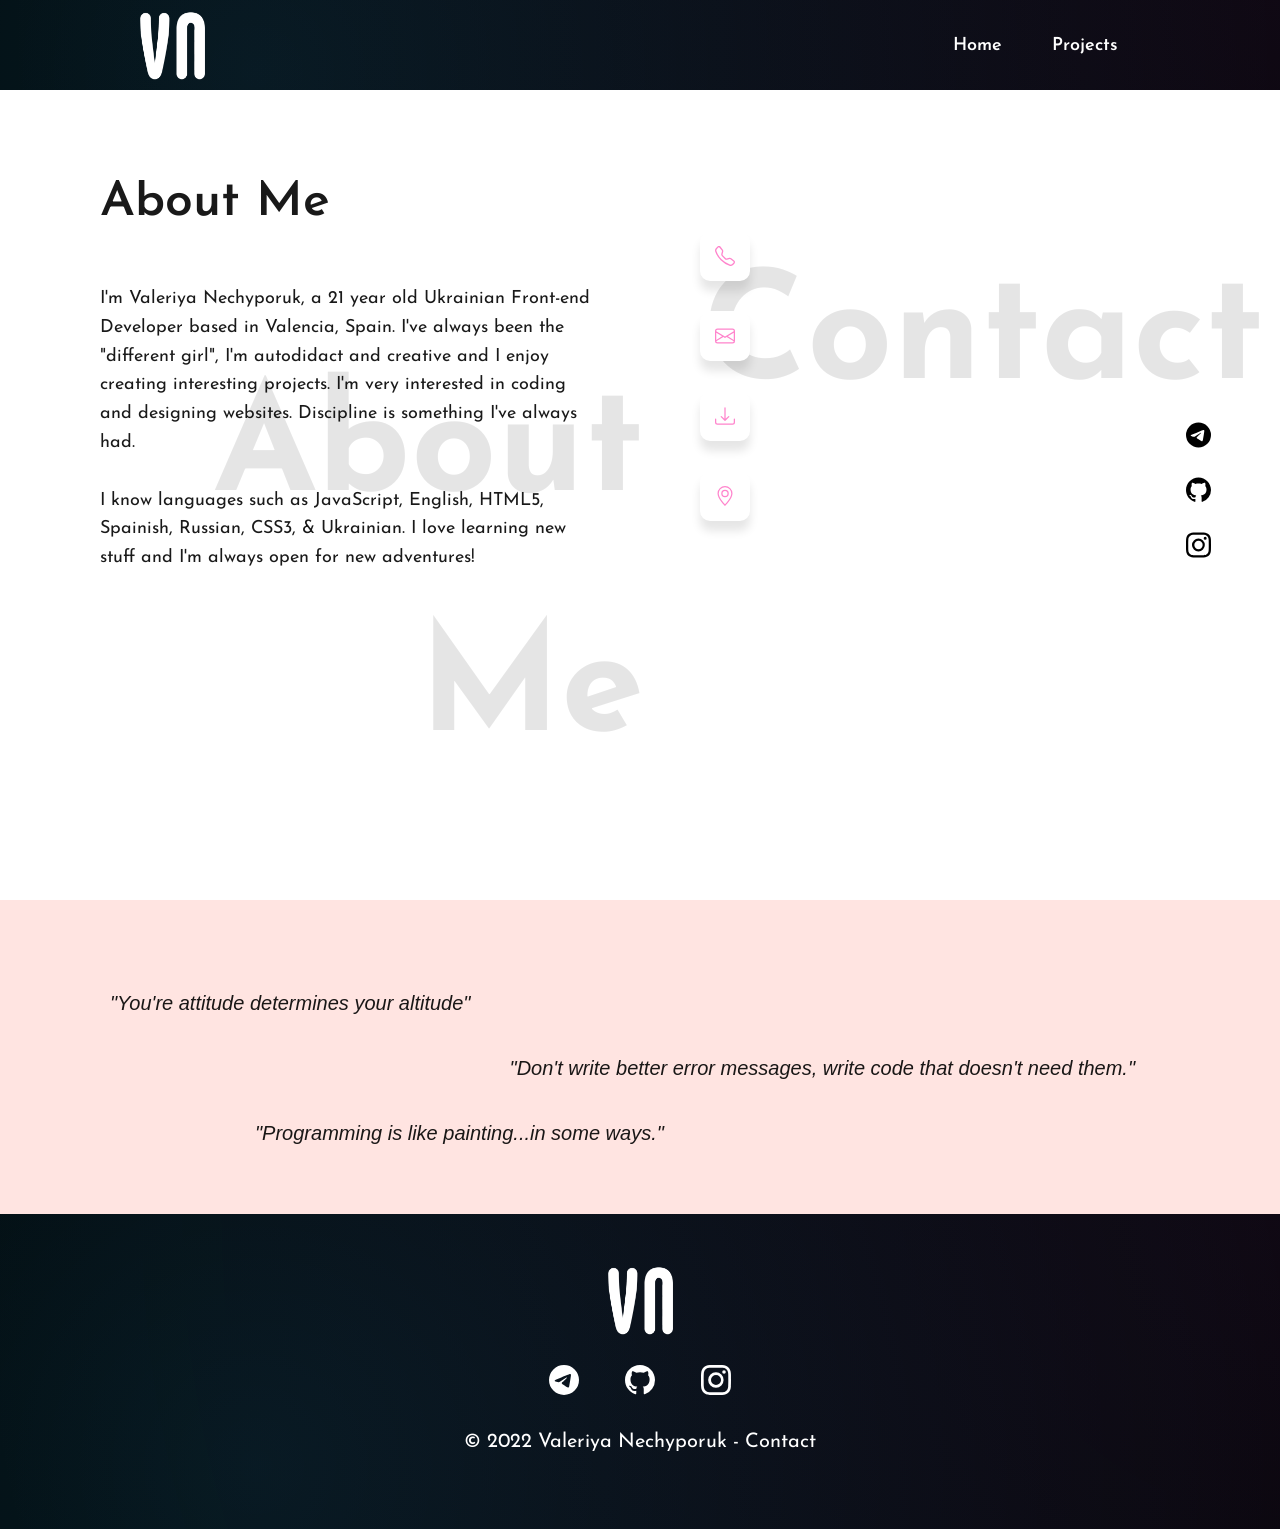
==== commit 2b6745b7: "added" ====
--- a/about-me.html
+++ b/about-me.html
@@ -66,7 +66,7 @@
                                             d="M.5 9.9a.5.5 0 0 1 .5.5v2.5a1 1 0 0 0 1 1h12a1 1 0 0 0 1-1v-2.5a.5.5 0 0 1 1 0v2.5a2 2 0 0 1-2 2H2a2 2 0 0 1-2-2v-2.5a.5.5 0 0 1 .5-.5z" />
                                         <path
                                             d="M7.646 11.854a.5.5 0 0 0 .708 0l3-3a.5.5 0 0 0-.708-.708L8.5 10.293V1.5a.5.5 0 0 0-1 0v8.793L5.354 8.146a.5.5 0 1 0-.708.708l3 3z" />
-                                    </svg><a href="./images/Resume.pdf" download>Download my resume</a>
+                                    </svg><a href="./images/cv.pdf" download>Download my resume</a>
                                 </div>
                             
                                 <div class='header2__btn flex-center' id="location">
@@ -82,7 +82,7 @@
                         </div>
                     </div>
                     <div class="header2__socials">
-                        <a href="#">
+                        <a href="https://t.me/valeriyanec">
                             <svg xmlns="http://www.w3.org/2000/svg" width="30" height="30" fill="currentColor" class="bi bi-telegram"
                                 viewBox="0 0 16 16">
                                 <path
@@ -133,7 +133,7 @@
                     <div class="footer2__socials">
                         <ul class="footer2__links">
                             <li>
-                                <a href="#">
+                                <a href="https://t.me/valeriyanec">
                                     <svg xmlns="http://www.w3.org/2000/svg" width="30" height="30" fill="currentColor" class="bi bi-telegram"
                                         viewBox="0 0 16 16">
                                         <path
--- a/styles/style.css
+++ b/styles/style.css
@@ -1173,8 +1173,73 @@
   padding: 15px 25px;
   margin: 10px 25px;
   cursor: pointer;
+  background-repeat: no-repeat;
   background-position: center;
   background-size: cover;
+  position: relative;
+  box-shadow: 0 0 50px rgba(0, 0, 0, 0.315);
+  transition: all 0.3s;
+}
+.projects__card-text {
+  background-color: #fff;
+  border-radius: 0 0 10px 10px;
+  display: flex;
+  align-items: center;
+  padding: 20px;
+  position: absolute;
+  right: 0;
+  left: 0;
+  bottom: 0;
+}
+.projects__card a {
+  position: relative;
+  color: #000;
+  top: -40%;
+  font-weight: 700;
+}
+.projects__card:hover {
+  transform: scale(1.05);
+}
+.projects__title {
+  margin-top: 20px;
+  text-align: center;
+  position: relative;
+  overflow: hidden;
+  display: block;
+}
+.projects__title::after {
+  content: "";
+  position: absolute;
+  top: 0;
+  right: 0;
+  width: 100%;
+  height: 100%;
+  background: #910aff;
+  animation: a-ltr-after 1s cubic-bezier(0.77, 0, 0.18, 1) forwards;
+  transform: translateX(-101%);
+}
+.projects__title::before {
+  content: "";
+  position: absolute;
+  top: 0;
+  right: 0;
+  width: 100%;
+  height: 100%;
+  background: #fff;
+  animation: a-ltr-before 1s cubic-bezier(0.77, 0, 0.18, 1) forwards;
+  transform: translateX(0);
+}
+.projects__title:nth-of-type(1)::before, .projects__title:nth-of-type(1)::after {
+  animation-delay: 0.2s;
+}
+.projects__title:nth-of-type(1)::before, .projects__title:nth-of-type(1)::after {
+  animation-delay: 0.8s;
+}
+.projects__prefooter {
+  font-size: 10px;
+  font-weight: 500;
+  text-align: center;
+  padding: 30px;
 }
 
 .card1 {
@@ -1186,31 +1251,19 @@
 }
 
 .card3 {
-  background-image: url(/images/salon2.jpeg);
+  background-image: url(/images/kyiv.jpeg);
 }
 
 .card4 {
-  background-image: url(/images/salon2.jpeg);
+  background-image: url(/images/fruits-fresh.png);
 }
 
 .card5 {
-  background-image: url(/images/salon2.jpeg);
+  background-image: url(/images/trevland1.png);
 }
 
 .card6 {
-  background-image: url(/images/salon2.jpeg);
-}
-
-.card7 {
-  background-image: url(/images/salon2.jpeg);
-}
-
-.card8 {
-  background-image: url(/images/salon2.jpeg);
-}
-
-.card9 {
-  background-image: url(/images/salon2.jpeg);
+  background-image: url(/images/pong-game.png);
 }
 
 /*# sourceMappingURL=style.css.map */
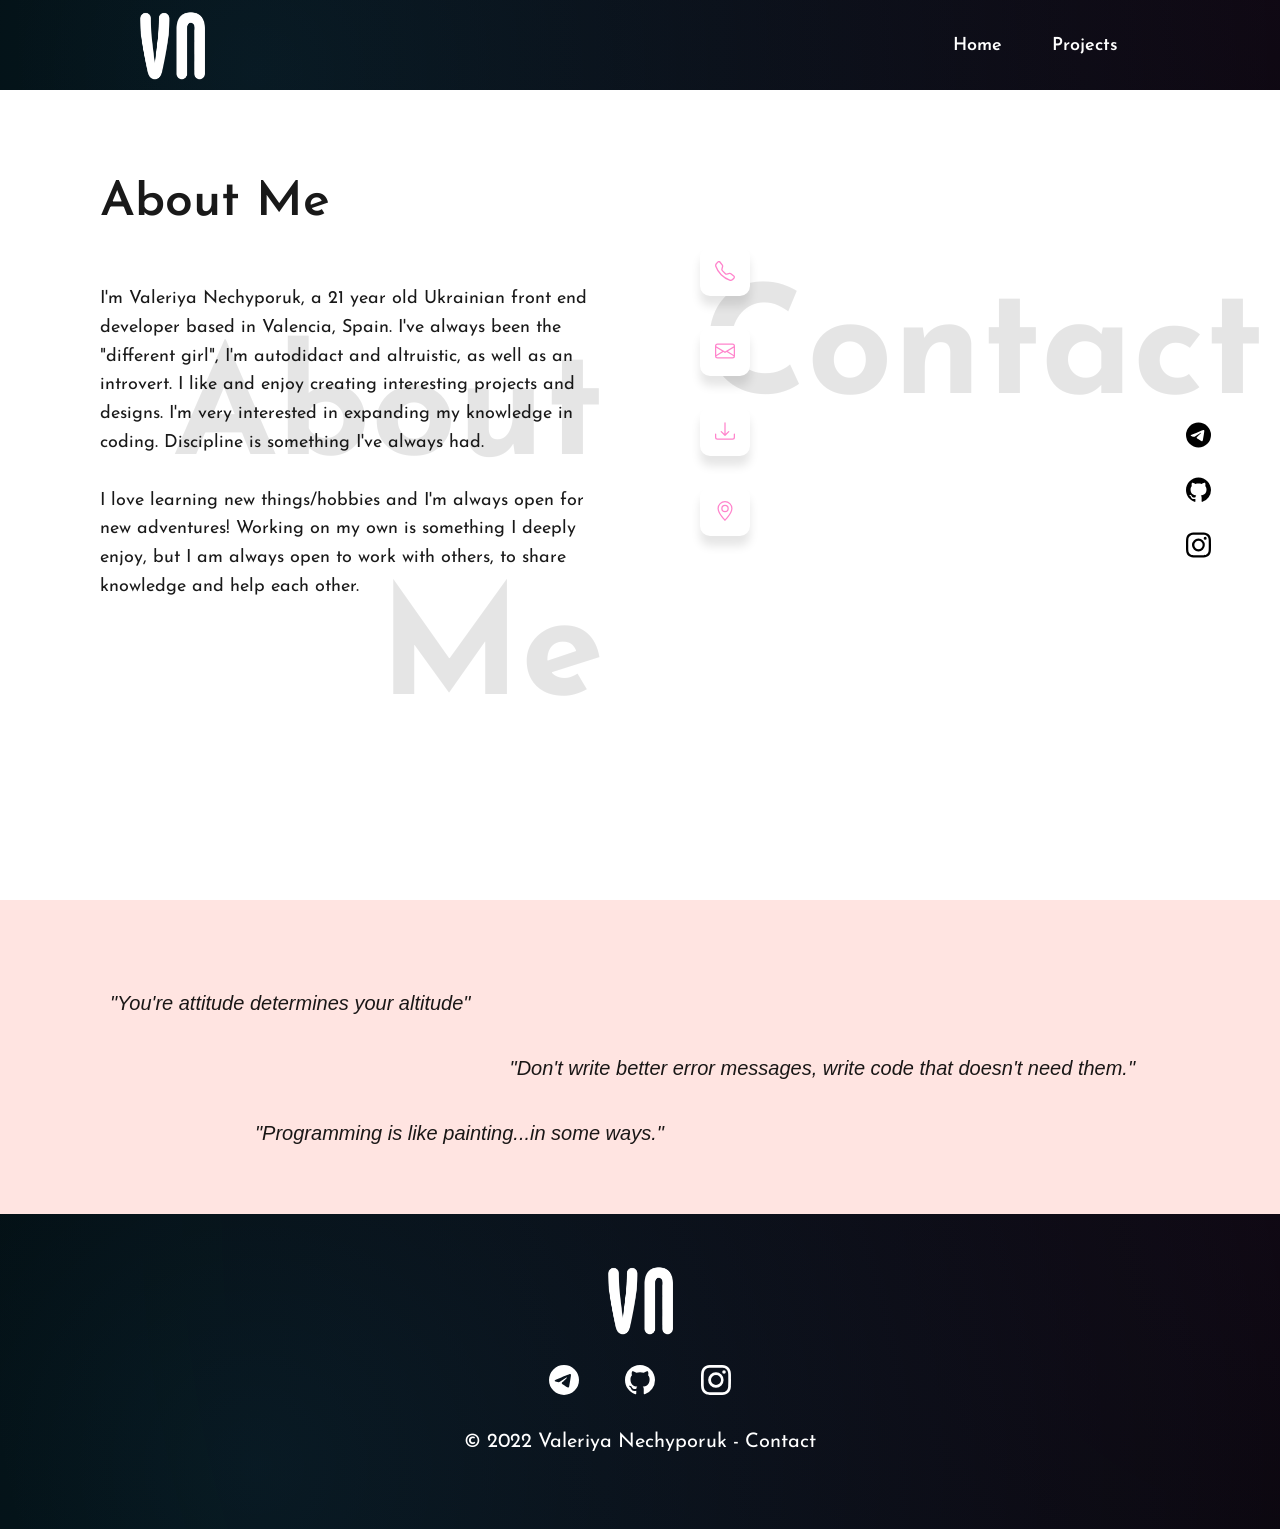
==== commit ca320f64: "adaptive" ====
--- a/about-me.html
+++ b/about-me.html
@@ -31,12 +31,13 @@
                         <div class="header2__col">
                             <div class="header2__info">
                                 <h1 class="header2__title">About Me</h1>
-                                <p class="header2__descr">I'm Valeriya Nechyporuk, a 21 year old Ukrainian Front-end Developer based in Valencia, Spain.
-                                    I've always been the "different girl", I'm autodidact and creative and I enjoy creating interesting
-                                    projects. I'm very interested in coding and designing websites.
+                                <p class="header2__descr">I'm Valeriya Nechyporuk, a 21 year old Ukrainian front end developer based in Valencia, Spain.
+                                    I've always been the "different girl", I'm autodidact and altruistic, as well as an introvert. I like and enjoy creating interesting
+                                    projects and designs. I'm very interested in expanding my knowledge in coding.
                                     Discipline is something I've always had. <br><br>
-                                    I know languages such as JavaScript, English, HTML5, Spainish, Russian, CSS3, & Ukrainian.
-                                    I love learning new stuff and I'm always open for new adventures!
+                                    I love learning new things/hobbies and I'm always open for new adventures!
+                                    Working on my own is something I deeply enjoy, but I am always open to work with others, to share knowledge and help each other.
+
                                 </p>
                                 <h2 class="header2__bg-text">About Me</h2>
                             </div>
--- a/styles/style.css
+++ b/styles/style.css
@@ -284,6 +284,11 @@
   position: fixed;
 }
 
+@media (max-width: 1024px) {
+  .header__wrap {
+    padding: 0 30px;
+  }
+}
 .main {
   padding: 50px 0;
   background-color: #f3f3f3;
@@ -407,6 +412,11 @@
   left: 43%;
 }
 
+@media (max-width: 1024px) {
+  .main__item-img {
+    width: 82%;
+  }
+}
 .skills {
   padding: 20px 0;
   background-color: #000;
@@ -706,10 +716,10 @@
   position: relative;
   text-align: right;
   z-index: -1;
-  bottom: 300px;
+  bottom: 365px;
   left: 10%;
   height: 170px;
-  width: 495px;
+  width: 455px;
   font-size: 150px;
   color: rgba(0, 0, 0, 0.1);
 }
@@ -802,7 +812,7 @@
 .prefooter__item1 p, .prefooter__item2 p, .prefooter__item3 p {
   opacity: 0;
   animation: appear-text 0.0001s linear forwards;
-  animation-delay: 1.4s;
+  animation-delay: 10s;
 }
 .prefooter__item1::after, .prefooter__item2::after, .prefooter__item3::after {
   content: "";
@@ -813,7 +823,7 @@
   height: 100%;
   background: #ff84cc;
   animation: rev-block 1.5s cubic-bezier(0.2, 1, 0.2, 1) forwards;
-  animation-delay: 1s;
+  animation-delay: 9s;
 }
 
 .footer2 {
@@ -941,6 +951,24 @@
   }
   100% {
     opacity: 1;
+  }
+}
+@media (max-width: 1024px) {
+  .header2__bg-text {
+    width: 365px;
+    bottom: 350px;
+    font-size: 120px;
+  }
+
+  .header2__info {
+    height: 620px;
+  }
+
+  .header2__bg-text2 {
+    width: 425px;
+    height: 160px;
+    bottom: 365px;
+    font-size: 118px;
   }
 }
 .contact {
